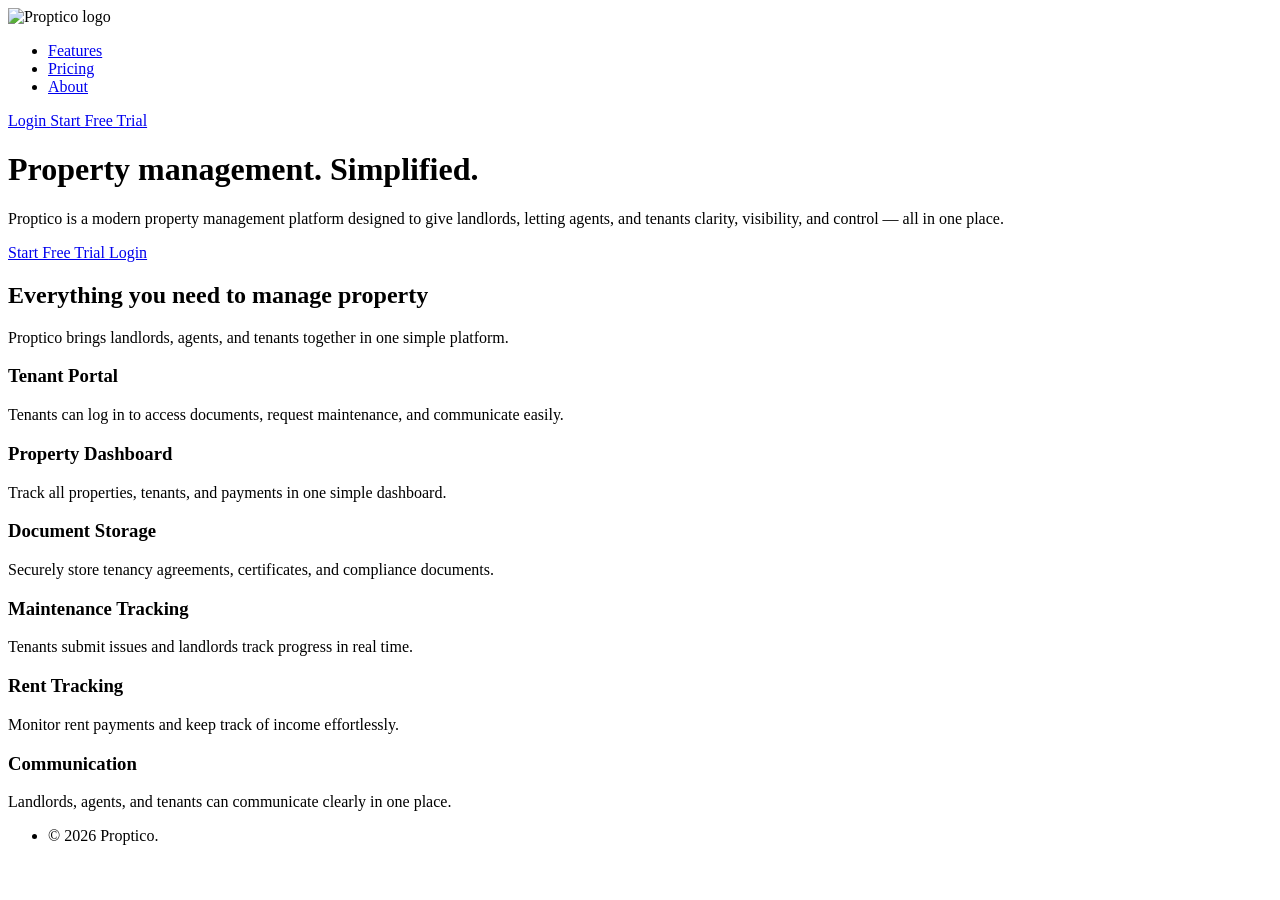
==== dev/index.html @ 281312d0 "Dev index.html" ====
<!DOCTYPE HTML>
<!--
    Proptico by HTML5 UP
-->
<html>

<head>
    <title>Proptico</title>
    <meta charset="utf-8" />
    <meta name="viewport" content="width=device-width, initial-scale=1, user-scalable=no" />
    <link rel="stylesheet" href="assets/css/main.css?v=FINAL2" />
</head>

<body class="is-preload">

<!-- NAVBAR -->

<nav class="navbar">
  <div class="nav-container">

    <div class="logo">
      <img src="images/proptico-logo.png" alt="Proptico logo">
    </div>

    <ul class="nav-links">
      <li><a href="#features">Features</a></li>
      <li><a href="#pricing">Pricing</a></li>
      <li><a href="#about">About</a></li>
    </ul>

    <div class="nav-buttons">
      <a href="https://najuchowdhury.bubbleapps.io/login" class="login-btn">
        Login
      </a>

      <a href="https://najuchowdhury.bubbleapps.io/signup" class="trial-btn">
        Start Free Trial
      </a>
    </div>

  </div>
</nav>


<!-- HERO SECTION -->

<header class="hero">

    <h1 class="tagline">
        Property management. Simplified.
    </h1>

    <p class="description">
        Proptico is a modern property management platform designed to give landlords,
        letting agents, and tenants clarity, visibility, and control — all in one place.
    </p>

    <div class="hero-buttons">

        <a href="https://najuchowdhury.bubbleapps.io/signup" class="button primary">
            Start Free Trial
        </a>

        <a href="https://najuchowdhury.bubbleapps.io/login" class="button">
            Login
        </a>

    </div>

</header>


<!-- FEATURES SECTION -->

<section id="features" class="features">

  <h2>Everything you need to manage property</h2>

  <p class="features-subtitle">
    Proptico brings landlords, agents, and tenants together in one simple platform.
  </p>

  <div class="features-grid">

    <div class="feature">
      <h3>Tenant Portal</h3>
      <p>Tenants can log in to access documents, request maintenance, and communicate easily.</p>
    </div>

    <div class="feature">
      <h3>Property Dashboard</h3>
      <p>Track all properties, tenants, and payments in one simple dashboard.</p>
    </div>

    <div class="feature">
      <h3>Document Storage</h3>
      <p>Securely store tenancy agreements, certificates, and compliance documents.</p>
    </div>

    <div class="feature">
      <h3>Maintenance Tracking</h3>
      <p>Tenants submit issues and landlords track progress in real time.</p>
    </div>

    <div class="feature">
      <h3>Rent Tracking</h3>
      <p>Monitor rent payments and keep track of income effortlessly.</p>
    </div>

    <div class="feature">
      <h3>Communication</h3>
      <p>Landlords, agents, and tenants can communicate clearly in one place.</p>
    </div>

  </div>

</section>


<!-- FOOTER -->

<footer id="footer">
  <ul class="copyright">
    <li>&copy; 2026 Proptico.</li>
  </ul>
</footer>


</body>
</html>
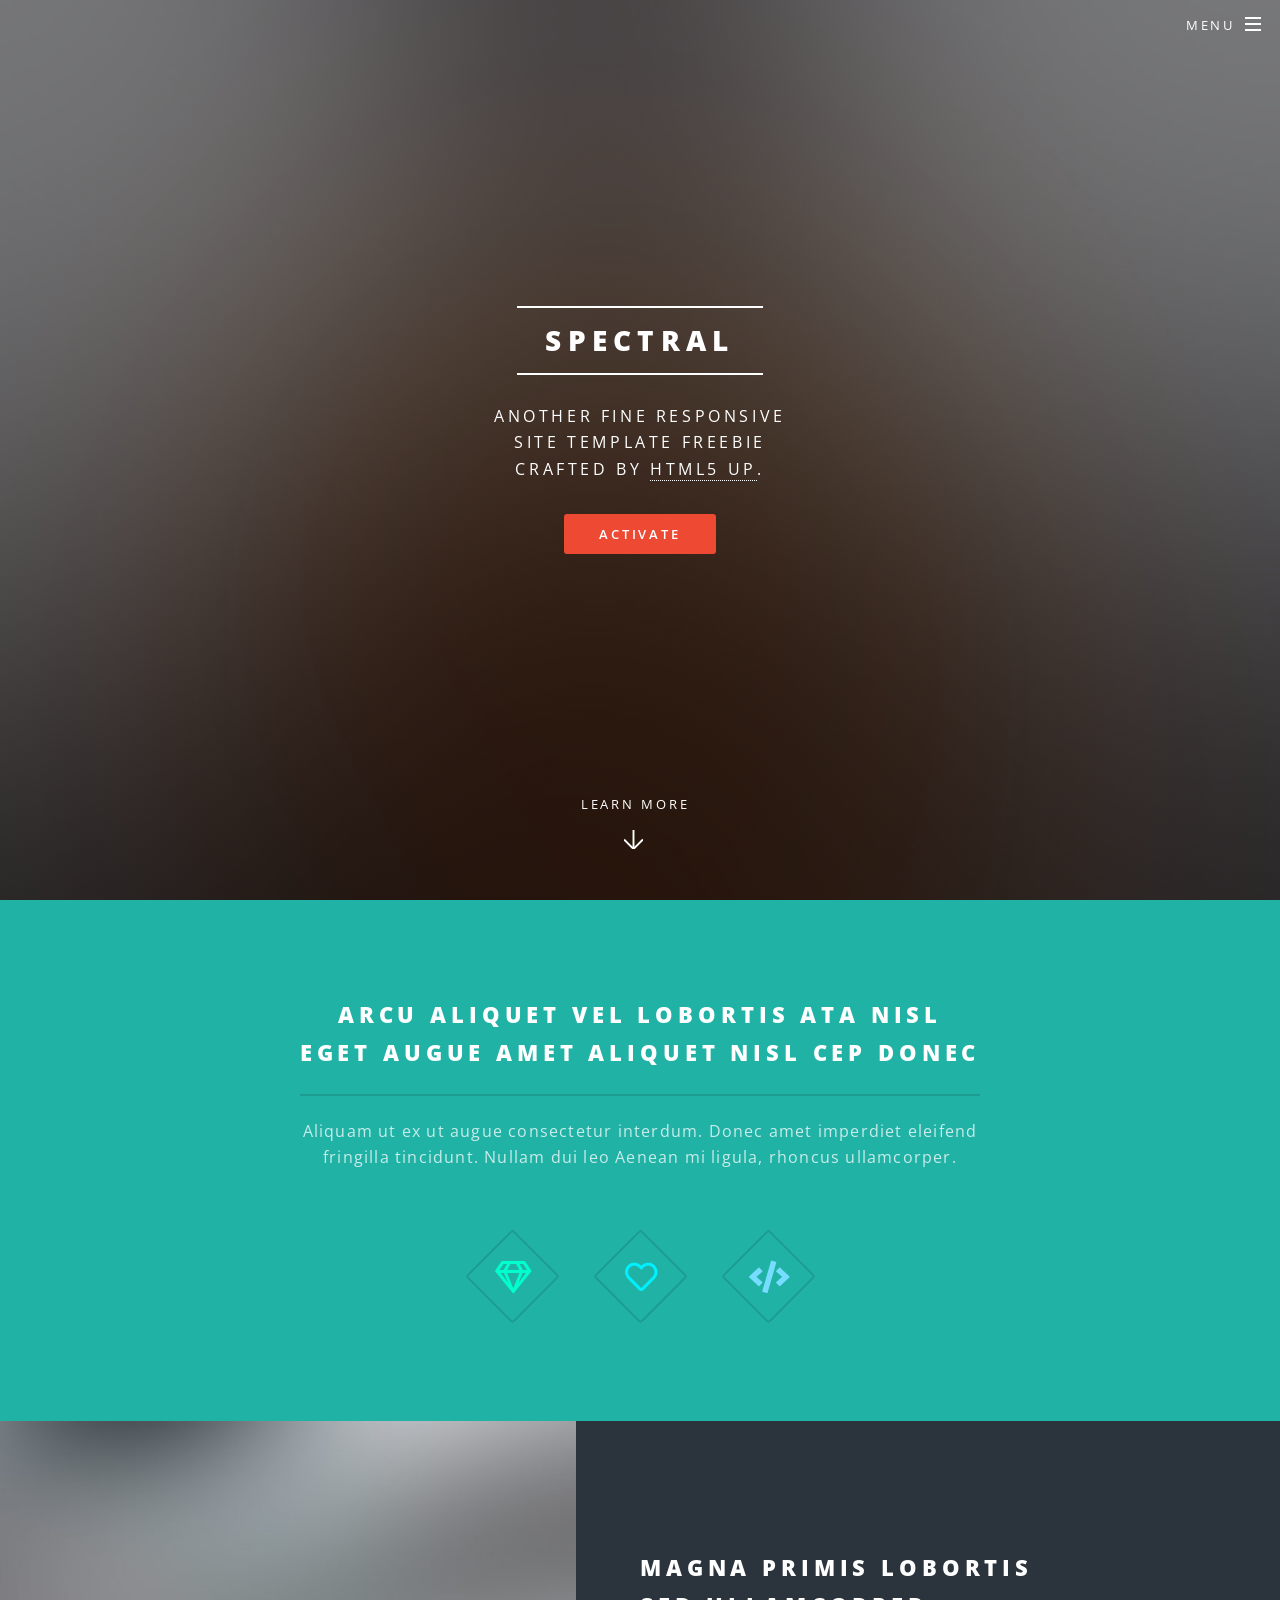
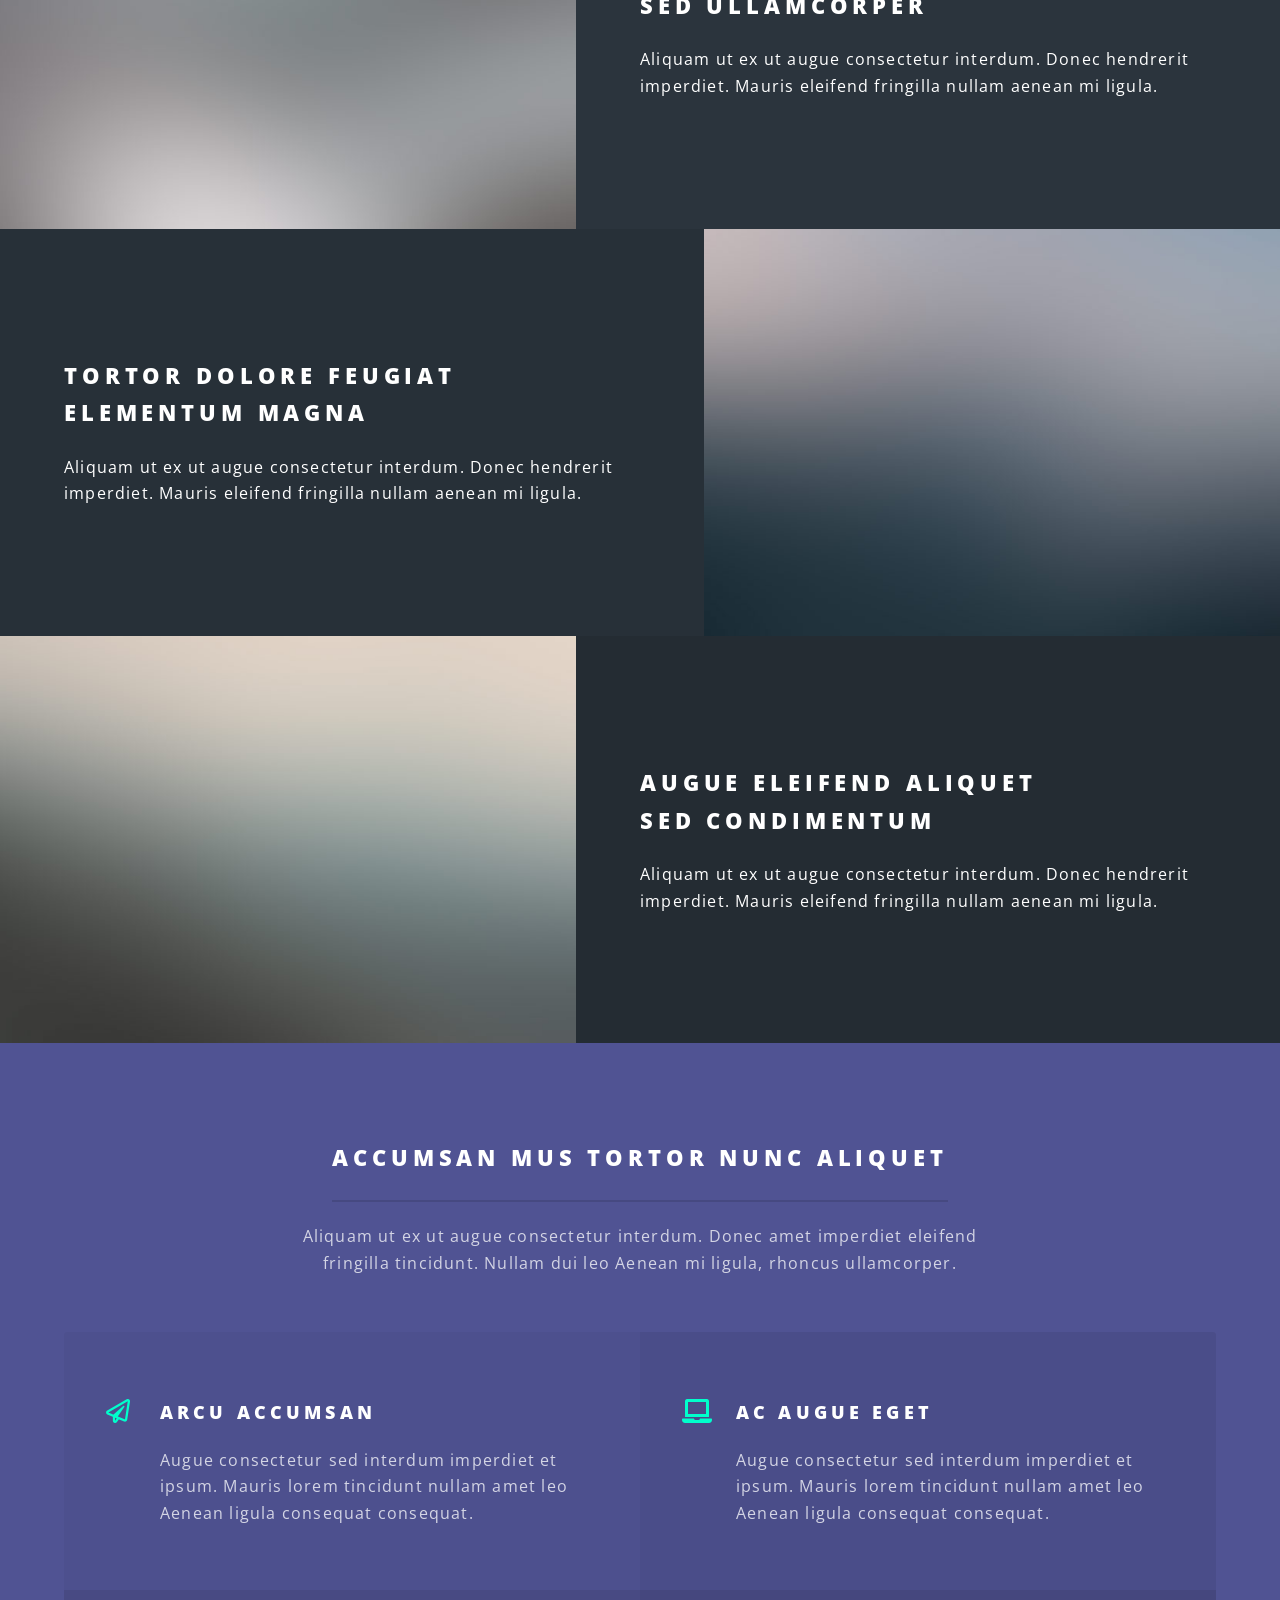
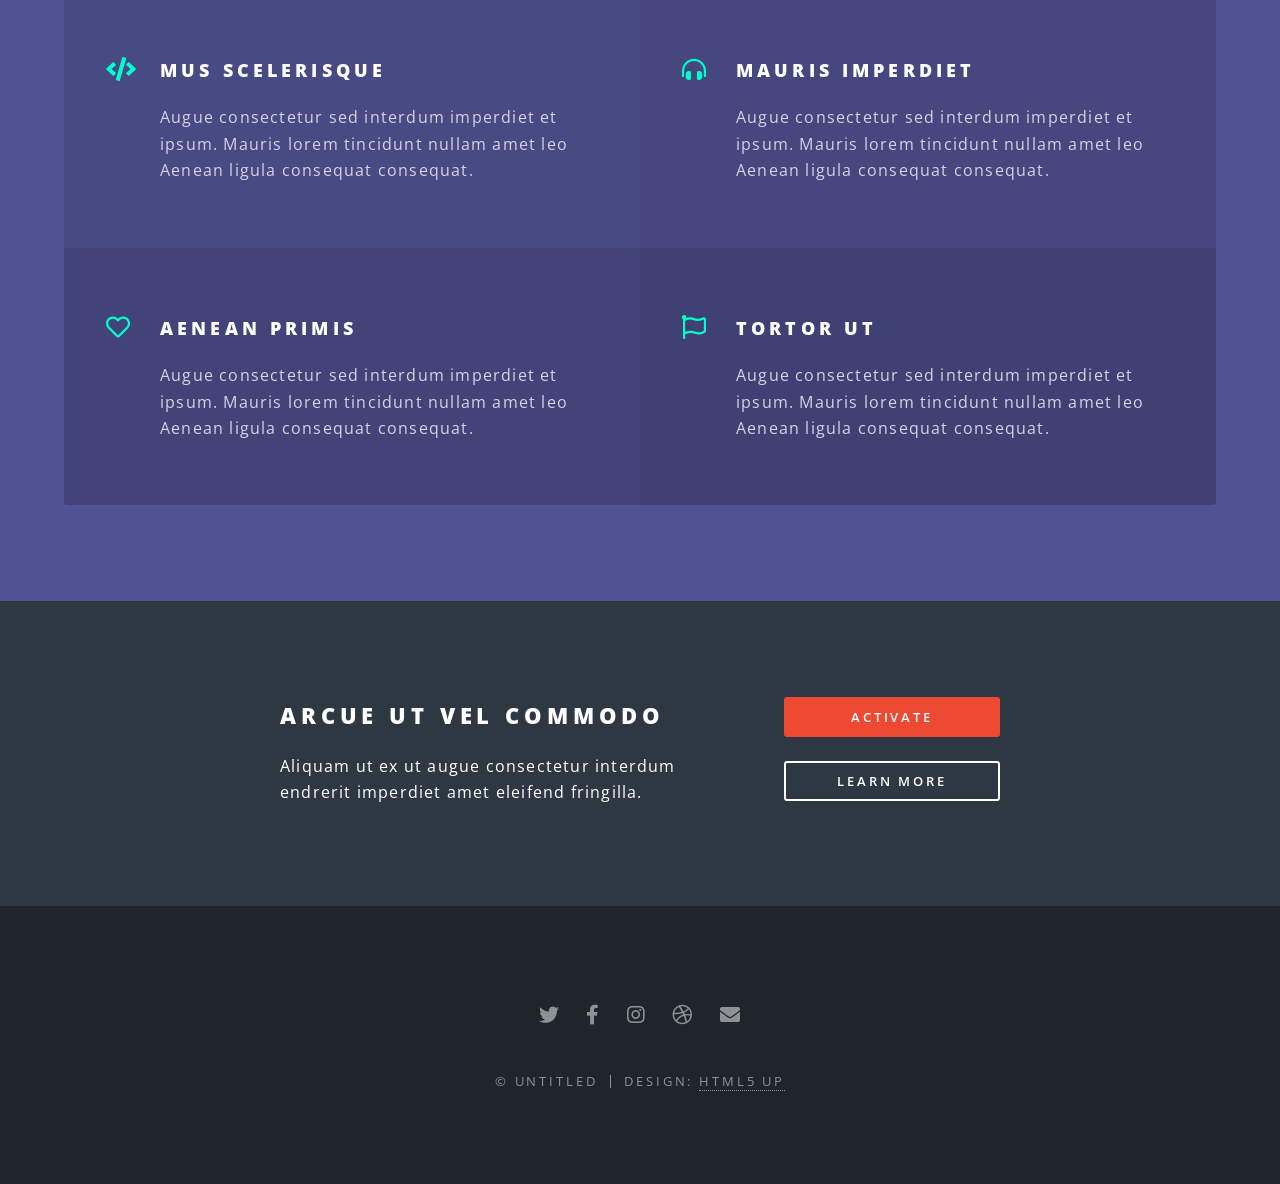
==== commit 814d6e0f: "Add files via upload" ====
--- a/dev/index.html
+++ b/dev/index.html
@@ -1,130 +1,174 @@
-<!DOCTYPE HTML>
-<!--
-    Proptico by HTML5 UP
--->
-<html>
-
-<head>
-    <title>Proptico</title>
-    <meta charset="utf-8" />
-    <meta name="viewport" content="width=device-width, initial-scale=1, user-scalable=no" />
-    <link rel="stylesheet" href="assets/css/main.css?v=FINAL2" />
-</head>
-
-<body class="is-preload">
-
-<!-- NAVBAR -->
-
-<nav class="navbar">
-  <div class="nav-container">
-
-    <div class="logo">
-      <img src="images/proptico-logo.png" alt="Proptico logo">
-    </div>
-
-    <ul class="nav-links">
-      <li><a href="#features">Features</a></li>
-      <li><a href="#pricing">Pricing</a></li>
-      <li><a href="#about">About</a></li>
-    </ul>
-
-    <div class="nav-buttons">
-      <a href="https://najuchowdhury.bubbleapps.io/login" class="login-btn">
-        Login
-      </a>
-
-      <a href="https://najuchowdhury.bubbleapps.io/signup" class="trial-btn">
-        Start Free Trial
-      </a>
-    </div>
-
-  </div>
-</nav>
-
-
-<!-- HERO SECTION -->
-
-<header class="hero">
-
-    <h1 class="tagline">
-        Property management. Simplified.
-    </h1>
-
-    <p class="description">
-        Proptico is a modern property management platform designed to give landlords,
-        letting agents, and tenants clarity, visibility, and control — all in one place.
-    </p>
-
-    <div class="hero-buttons">
-
-        <a href="https://najuchowdhury.bubbleapps.io/signup" class="button primary">
-            Start Free Trial
-        </a>
-
-        <a href="https://najuchowdhury.bubbleapps.io/login" class="button">
-            Login
-        </a>
-
-    </div>
-
-</header>
-
-
-<!-- FEATURES SECTION -->
-
-<section id="features" class="features">
-
-  <h2>Everything you need to manage property</h2>
-
-  <p class="features-subtitle">
-    Proptico brings landlords, agents, and tenants together in one simple platform.
-  </p>
-
-  <div class="features-grid">
-
-    <div class="feature">
-      <h3>Tenant Portal</h3>
-      <p>Tenants can log in to access documents, request maintenance, and communicate easily.</p>
-    </div>
-
-    <div class="feature">
-      <h3>Property Dashboard</h3>
-      <p>Track all properties, tenants, and payments in one simple dashboard.</p>
-    </div>
-
-    <div class="feature">
-      <h3>Document Storage</h3>
-      <p>Securely store tenancy agreements, certificates, and compliance documents.</p>
-    </div>
-
-    <div class="feature">
-      <h3>Maintenance Tracking</h3>
-      <p>Tenants submit issues and landlords track progress in real time.</p>
-    </div>
-
-    <div class="feature">
-      <h3>Rent Tracking</h3>
-      <p>Monitor rent payments and keep track of income effortlessly.</p>
-    </div>
-
-    <div class="feature">
-      <h3>Communication</h3>
-      <p>Landlords, agents, and tenants can communicate clearly in one place.</p>
-    </div>
-
-  </div>
-
-</section>
-
-
-<!-- FOOTER -->
-
-<footer id="footer">
-  <ul class="copyright">
-    <li>&copy; 2026 Proptico.</li>
-  </ul>
-</footer>
-
-
-</body>
-</html>
+<!DOCTYPE HTML>
+<!--
+	Spectral by HTML5 UP
+	html5up.net | @ajlkn
+	Free for personal and commercial use under the CCA 3.0 license (html5up.net/license)
+-->
+<html>
+	<head>
+		<title>Spectral by HTML5 UP</title>
+		<meta charset="utf-8" />
+		<meta name="viewport" content="width=device-width, initial-scale=1, user-scalable=no" />
+		<link rel="stylesheet" href="assets/css/main.css" />
+		<noscript><link rel="stylesheet" href="assets/css/noscript.css" /></noscript>
+	</head>
+	<body class="landing is-preload">
+
+		<!-- Page Wrapper -->
+			<div id="page-wrapper">
+
+				<!-- Header -->
+					<header id="header" class="alt">
+						<h1><a href="index.html">Spectral</a></h1>
+						<nav id="nav">
+							<ul>
+								<li class="special">
+									<a href="#menu" class="menuToggle"><span>Menu</span></a>
+									<div id="menu">
+										<ul>
+											<li><a href="index.html">Home</a></li>
+											<li><a href="generic.html">Generic</a></li>
+											<li><a href="elements.html">Elements</a></li>
+											<li><a href="#">Sign Up</a></li>
+											<li><a href="#">Log In</a></li>
+										</ul>
+									</div>
+								</li>
+							</ul>
+						</nav>
+					</header>
+
+				<!-- Banner -->
+					<section id="banner">
+						<div class="inner">
+							<h2>Spectral</h2>
+							<p>Another fine responsive<br />
+							site template freebie<br />
+							crafted by <a href="http://html5up.net">HTML5 UP</a>.</p>
+							<ul class="actions special">
+								<li><a href="#" class="button primary">Activate</a></li>
+							</ul>
+						</div>
+						<a href="#one" class="more scrolly">Learn More</a>
+					</section>
+
+				<!-- One -->
+					<section id="one" class="wrapper style1 special">
+						<div class="inner">
+							<header class="major">
+								<h2>Arcu aliquet vel lobortis ata nisl<br />
+								eget augue amet aliquet nisl cep donec</h2>
+								<p>Aliquam ut ex ut augue consectetur interdum. Donec amet imperdiet eleifend<br />
+								fringilla tincidunt. Nullam dui leo Aenean mi ligula, rhoncus ullamcorper.</p>
+							</header>
+							<ul class="icons major">
+								<li><span class="icon fa-gem major style1"><span class="label">Lorem</span></span></li>
+								<li><span class="icon fa-heart major style2"><span class="label">Ipsum</span></span></li>
+								<li><span class="icon solid fa-code major style3"><span class="label">Dolor</span></span></li>
+							</ul>
+						</div>
+					</section>
+
+				<!-- Two -->
+					<section id="two" class="wrapper alt style2">
+						<section class="spotlight">
+							<div class="image"><img src="images/pic01.jpg" alt="" /></div><div class="content">
+								<h2>Magna primis lobortis<br />
+								sed ullamcorper</h2>
+								<p>Aliquam ut ex ut augue consectetur interdum. Donec hendrerit imperdiet. Mauris eleifend fringilla nullam aenean mi ligula.</p>
+							</div>
+						</section>
+						<section class="spotlight">
+							<div class="image"><img src="images/pic02.jpg" alt="" /></div><div class="content">
+								<h2>Tortor dolore feugiat<br />
+								elementum magna</h2>
+								<p>Aliquam ut ex ut augue consectetur interdum. Donec hendrerit imperdiet. Mauris eleifend fringilla nullam aenean mi ligula.</p>
+							</div>
+						</section>
+						<section class="spotlight">
+							<div class="image"><img src="images/pic03.jpg" alt="" /></div><div class="content">
+								<h2>Augue eleifend aliquet<br />
+								sed condimentum</h2>
+								<p>Aliquam ut ex ut augue consectetur interdum. Donec hendrerit imperdiet. Mauris eleifend fringilla nullam aenean mi ligula.</p>
+							</div>
+						</section>
+					</section>
+
+				<!-- Three -->
+					<section id="three" class="wrapper style3 special">
+						<div class="inner">
+							<header class="major">
+								<h2>Accumsan mus tortor nunc aliquet</h2>
+								<p>Aliquam ut ex ut augue consectetur interdum. Donec amet imperdiet eleifend<br />
+								fringilla tincidunt. Nullam dui leo Aenean mi ligula, rhoncus ullamcorper.</p>
+							</header>
+							<ul class="features">
+								<li class="icon fa-paper-plane">
+									<h3>Arcu accumsan</h3>
+									<p>Augue consectetur sed interdum imperdiet et ipsum. Mauris lorem tincidunt nullam amet leo Aenean ligula consequat consequat.</p>
+								</li>
+								<li class="icon solid fa-laptop">
+									<h3>Ac Augue Eget</h3>
+									<p>Augue consectetur sed interdum imperdiet et ipsum. Mauris lorem tincidunt nullam amet leo Aenean ligula consequat consequat.</p>
+								</li>
+								<li class="icon solid fa-code">
+									<h3>Mus Scelerisque</h3>
+									<p>Augue consectetur sed interdum imperdiet et ipsum. Mauris lorem tincidunt nullam amet leo Aenean ligula consequat consequat.</p>
+								</li>
+								<li class="icon solid fa-headphones-alt">
+									<h3>Mauris Imperdiet</h3>
+									<p>Augue consectetur sed interdum imperdiet et ipsum. Mauris lorem tincidunt nullam amet leo Aenean ligula consequat consequat.</p>
+								</li>
+								<li class="icon fa-heart">
+									<h3>Aenean Primis</h3>
+									<p>Augue consectetur sed interdum imperdiet et ipsum. Mauris lorem tincidunt nullam amet leo Aenean ligula consequat consequat.</p>
+								</li>
+								<li class="icon fa-flag">
+									<h3>Tortor Ut</h3>
+									<p>Augue consectetur sed interdum imperdiet et ipsum. Mauris lorem tincidunt nullam amet leo Aenean ligula consequat consequat.</p>
+								</li>
+							</ul>
+						</div>
+					</section>
+
+				<!-- CTA -->
+					<section id="cta" class="wrapper style4">
+						<div class="inner">
+							<header>
+								<h2>Arcue ut vel commodo</h2>
+								<p>Aliquam ut ex ut augue consectetur interdum endrerit imperdiet amet eleifend fringilla.</p>
+							</header>
+							<ul class="actions stacked">
+								<li><a href="#" class="button fit primary">Activate</a></li>
+								<li><a href="#" class="button fit">Learn More</a></li>
+							</ul>
+						</div>
+					</section>
+
+				<!-- Footer -->
+					<footer id="footer">
+						<ul class="icons">
+							<li><a href="#" class="icon brands fa-twitter"><span class="label">Twitter</span></a></li>
+							<li><a href="#" class="icon brands fa-facebook-f"><span class="label">Facebook</span></a></li>
+							<li><a href="#" class="icon brands fa-instagram"><span class="label">Instagram</span></a></li>
+							<li><a href="#" class="icon brands fa-dribbble"><span class="label">Dribbble</span></a></li>
+							<li><a href="#" class="icon solid fa-envelope"><span class="label">Email</span></a></li>
+						</ul>
+						<ul class="copyright">
+							<li>&copy; Untitled</li><li>Design: <a href="http://html5up.net">HTML5 UP</a></li>
+						</ul>
+					</footer>
+
+			</div>
+
+		<!-- Scripts -->
+			<script src="assets/js/jquery.min.js"></script>
+			<script src="assets/js/jquery.scrollex.min.js"></script>
+			<script src="assets/js/jquery.scrolly.min.js"></script>
+			<script src="assets/js/browser.min.js"></script>
+			<script src="assets/js/breakpoints.min.js"></script>
+			<script src="assets/js/util.js"></script>
+			<script src="assets/js/main.js"></script>
+
+	</body>
+</html>
--- a/dev/assets/css/main.css
+++ b/dev/assets/css/main.css
@@ -0,0 +1,3999 @@
+@import url(fontawesome-all.min.css);
+@import url("https://fonts.googleapis.com/css?family=Open+Sans:400,400italic,600,600italic,800,800italic");
+
+/*
+	Spectral by HTML5 UP
+	html5up.net | @ajlkn
+	Free for personal and commercial use under the CCA 3.0 license (html5up.net/license)
+*/
+
+html, body, div, span, applet, object,
+iframe, h1, h2, h3, h4, h5, h6, p, blockquote,
+pre, a, abbr, acronym, address, big, cite,
+code, del, dfn, em, img, ins, kbd, q, s, samp,
+small, strike, strong, sub, sup, tt, var, b,
+u, i, center, dl, dt, dd, ol, ul, li, fieldset,
+form, label, legend, table, caption, tbody,
+tfoot, thead, tr, th, td, article, aside,
+canvas, details, embed, figure, figcaption,
+footer, header, hgroup, menu, nav, output, ruby,
+section, summary, time, mark, audio, video {
+	margin: 0;
+	padding: 0;
+	border: 0;
+	font-size: 100%;
+	font: inherit;
+	vertical-align: baseline;}
+
+article, aside, details, figcaption, figure,
+footer, header, hgroup, menu, nav, section {
+	display: block;}
+
+body {
+	line-height: 1;
+}
+
+ol, ul {
+	list-style: none;
+}
+
+blockquote, q {
+	quotes: none;
+}
+
+	blockquote:before, blockquote:after, q:before, q:after {
+		content: '';
+		content: none;
+	}
+
+table {
+	border-collapse: collapse;
+	border-spacing: 0;
+}
+
+body {
+	-webkit-text-size-adjust: none;
+}
+
+mark {
+	background-color: transparent;
+	color: inherit;
+}
+
+input::-moz-focus-inner {
+	border: 0;
+	padding: 0;
+}
+
+input, select, textarea {
+	-moz-appearance: none;
+	-webkit-appearance: none;
+	-ms-appearance: none;
+	appearance: none;
+}
+
+/* Basic */
+
+	@-ms-viewport {
+		width: device-width;
+	}
+
+	html {
+		box-sizing: border-box;
+	}
+
+	*, *:before, *:after {
+		box-sizing: inherit;
+	}
+
+	body {
+		background: #2e3842;
+	}
+
+		body.is-preload *, body.is-preload *:before, body.is-preload *:after {
+			-moz-animation: none !important;
+			-webkit-animation: none !important;
+			-ms-animation: none !important;
+			animation: none !important;
+			-moz-transition: none !important;
+			-webkit-transition: none !important;
+			-ms-transition: none !important;
+			transition: none !important;
+		}
+
+	body, input, select, textarea {
+		color: #fff;
+		font-family: "Open Sans", Helvetica, sans-serif;
+		font-size: 15pt;
+		font-weight: 400;
+		letter-spacing: 0.075em;
+		line-height: 1.65em;
+	}
+
+		@media screen and (max-width: 1680px) {
+
+			body, input, select, textarea {
+				font-size: 13pt;
+			}
+
+		}
+
+		@media screen and (max-width: 1280px) {
+
+			body, input, select, textarea {
+				font-size: 12pt;
+			}
+
+		}
+
+		@media screen and (max-width: 736px) {
+
+			body, input, select, textarea {
+				font-size: 11pt;
+				letter-spacing: 0.0375em;
+			}
+
+		}
+
+	a {
+		-moz-transition: color 0.2s ease, border-bottom-color 0.2s ease;
+		-webkit-transition: color 0.2s ease, border-bottom-color 0.2s ease;
+		-ms-transition: color 0.2s ease, border-bottom-color 0.2s ease;
+		transition: color 0.2s ease, border-bottom-color 0.2s ease;
+		border-bottom: dotted 1px;
+		color: inherit;
+		text-decoration: none;
+	}
+
+		a:hover {
+			border-bottom-color: transparent;
+		}
+
+	strong, b {
+		color: #fff;
+		font-weight: 600;
+	}
+
+	em, i {
+		font-style: italic;
+	}
+
+	p {
+		margin: 0 0 2em 0;
+	}
+
+	h1, h2, h3, h4, h5, h6 {
+		color: #fff;
+		font-weight: 800;
+		letter-spacing: 0.225em;
+		line-height: 1em;
+		margin: 0 0 1em 0;
+		text-transform: uppercase;
+	}
+
+		h1 a, h2 a, h3 a, h4 a, h5 a, h6 a {
+			color: inherit;
+			text-decoration: none;
+		}
+
+	h2 {
+		font-size: 1.35em;
+		line-height: 1.75em;
+	}
+
+		@media screen and (max-width: 736px) {
+
+			h2 {
+				font-size: 1.1em;
+				line-height: 1.65em;
+			}
+
+		}
+
+	h3 {
+		font-size: 1.15em;
+		line-height: 1.75em;
+	}
+
+		@media screen and (max-width: 736px) {
+
+			h3 {
+				font-size: 1em;
+				line-height: 1.65em;
+			}
+
+		}
+
+	h4 {
+		font-size: 1em;
+		line-height: 1.5em;
+	}
+
+	h5 {
+		font-size: 0.8em;
+		line-height: 1.5em;
+	}
+
+	h6 {
+		font-size: 0.7em;
+		line-height: 1.5em;
+	}
+
+	sub {
+		font-size: 0.8em;
+		position: relative;
+		top: 0.5em;
+	}
+
+	sup {
+		font-size: 0.8em;
+		position: relative;
+		top: -0.5em;
+	}
+
+	hr {
+		border: 0;
+		border-bottom: solid 2px #fff;
+		margin: 3em 0;
+	}
+
+		hr.major {
+			margin: 4.5em 0;
+		}
+
+	blockquote {
+		border-left: solid 4px #fff;
+		font-style: italic;
+		margin: 0 0 2em 0;
+		padding: 0.5em 0 0.5em 2em;
+	}
+
+	code {
+		background: rgba(144, 144, 144, 0.25);
+		border-radius: 3px;
+		font-family: "Courier New", monospace;
+		font-size: 0.9em;
+		letter-spacing: 0;
+		margin: 0 0.25em;
+		padding: 0.25em 0.65em;
+	}
+
+	pre {
+		-webkit-overflow-scrolling: touch;
+		font-family: "Courier New", monospace;
+		font-size: 0.9em;
+		margin: 0 0 2em 0;
+	}
+
+		pre code {
+			display: block;
+			line-height: 1.75em;
+			padding: 1em 1.5em;
+			overflow-x: auto;
+		}
+
+	.align-left {
+		text-align: left;
+	}
+
+	.align-center {
+		text-align: center;
+	}
+
+	.align-right {
+		text-align: right;
+	}
+
+/* Row */
+
+	.row {
+		display: flex;
+		flex-wrap: wrap;
+		box-sizing: border-box;
+		align-items: stretch;
+	}
+
+		.row > * {
+			box-sizing: border-box;
+		}
+
+		.row.gtr-uniform > * > :last-child {
+			margin-bottom: 0;
+		}
+
+		.row.aln-left {
+			justify-content: flex-start;
+		}
+
+		.row.aln-center {
+			justify-content: center;
+		}
+
+		.row.aln-right {
+			justify-content: flex-end;
+		}
+
+		.row.aln-top {
+			align-items: flex-start;
+		}
+
+		.row.aln-middle {
+			align-items: center;
+		}
+
+		.row.aln-bottom {
+			align-items: flex-end;
+		}
+
+		.row > .imp {
+			order: -1;
+		}
+
+		.row > .col-1 {
+			width: 8.33333%;
+		}
+
+		.row > .off-1 {
+			margin-left: 8.33333%;
+		}
+
+		.row > .col-2 {
+			width: 16.66667%;
+		}
+
+		.row > .off-2 {
+			margin-left: 16.66667%;
+		}
+
+		.row > .col-3 {
+			width: 25%;
+		}
+
+		.row > .off-3 {
+			margin-left: 25%;
+		}
+
+		.row > .col-4 {
+			width: 33.33333%;
+		}
+
+		.row > .off-4 {
+			margin-left: 33.33333%;
+		}
+
+		.row > .col-5 {
+			width: 41.66667%;
+		}
+
+		.row > .off-5 {
+			margin-left: 41.66667%;
+		}
+
+		.row > .col-6 {
+			width: 50%;
+		}
+
+		.row > .off-6 {
+			margin-left: 50%;
+		}
+
+		.row > .col-7 {
+			width: 58.33333%;
+		}
+
+		.row > .off-7 {
+			margin-left: 58.33333%;
+		}
+
+		.row > .col-8 {
+			width: 66.66667%;
+		}
+
+		.row > .off-8 {
+			margin-left: 66.66667%;
+		}
+
+		.row > .col-9 {
+			width: 75%;
+		}
+
+		.row > .off-9 {
+			margin-left: 75%;
+		}
+
+		.row > .col-10 {
+			width: 83.33333%;
+		}
+
+		.row > .off-10 {
+			margin-left: 83.33333%;
+		}
+
+		.row > .col-11 {
+			width: 91.66667%;
+		}
+
+		.row > .off-11 {
+			margin-left: 91.66667%;
+		}
+
+		.row > .col-12 {
+			width: 100%;
+		}
+
+		.row > .off-12 {
+			margin-left: 100%;
+		}
+
+		.row.gtr-0 {
+			margin-top: 0;
+			margin-left: 0em;
+		}
+
+			.row.gtr-0 > * {
+				padding: 0 0 0 0em;
+			}
+
+			.row.gtr-0.gtr-uniform {
+				margin-top: 0em;
+			}
+
+				.row.gtr-0.gtr-uniform > * {
+					padding-top: 0em;
+				}
+
+		.row.gtr-25 {
+			margin-top: 0;
+			margin-left: -0.375em;
+		}
+
+			.row.gtr-25 > * {
+				padding: 0 0 0 0.375em;
+			}
+
+			.row.gtr-25.gtr-uniform {
+				margin-top: -0.375em;
+			}
+
+				.row.gtr-25.gtr-uniform > * {
+					padding-top: 0.375em;
+				}
+
+		.row.gtr-50 {
+			margin-top: 0;
+			margin-left: -0.75em;
+		}
+
+			.row.gtr-50 > * {
+				padding: 0 0 0 0.75em;
+			}
+
+			.row.gtr-50.gtr-uniform {
+				margin-top: -0.75em;
+			}
+
+				.row.gtr-50.gtr-uniform > * {
+					padding-top: 0.75em;
+				}
+
+		.row {
+			margin-top: 0;
+			margin-left: -1.5em;
+		}
+
+			.row > * {
+				padding: 0 0 0 1.5em;
+			}
+
+			.row.gtr-uniform {
+				margin-top: -1.5em;
+			}
+
+				.row.gtr-uniform > * {
+					padding-top: 1.5em;
+				}
+
+		.row.gtr-150 {
+			margin-top: 0;
+			margin-left: -2.25em;
+		}
+
+			.row.gtr-150 > * {
+				padding: 0 0 0 2.25em;
+			}
+
+			.row.gtr-150.gtr-uniform {
+				margin-top: -2.25em;
+			}
+
+				.row.gtr-150.gtr-uniform > * {
+					padding-top: 2.25em;
+				}
+
+		.row.gtr-200 {
+			margin-top: 0;
+			margin-left: -3em;
+		}
+
+			.row.gtr-200 > * {
+				padding: 0 0 0 3em;
+			}
+
+			.row.gtr-200.gtr-uniform {
+				margin-top: -3em;
+			}
+
+				.row.gtr-200.gtr-uniform > * {
+					padding-top: 3em;
+				}
+
+		@media screen and (max-width: 1680px) {
+
+			.row {
+				display: flex;
+				flex-wrap: wrap;
+				box-sizing: border-box;
+				align-items: stretch;
+			}
+
+				.row > * {
+					box-sizing: border-box;
+				}
+
+				.row.gtr-uniform > * > :last-child {
+					margin-bottom: 0;
+				}
+
+				.row.aln-left {
+					justify-content: flex-start;
+				}
+
+				.row.aln-center {
+					justify-content: center;
+				}
+
+				.row.aln-right {
+					justify-content: flex-end;
+				}
+
+				.row.aln-top {
+					align-items: flex-start;
+				}
+
+				.row.aln-middle {
+					align-items: center;
+				}
+
+				.row.aln-bottom {
+					align-items: flex-end;
+				}
+
+				.row > .imp-xlarge {
+					order: -1;
+				}
+
+				.row > .col-1-xlarge {
+					width: 8.33333%;
+				}
+
+				.row > .off-1-xlarge {
+					margin-left: 8.33333%;
+				}
+
+				.row > .col-2-xlarge {
+					width: 16.66667%;
+				}
+
+				.row > .off-2-xlarge {
+					margin-left: 16.66667%;
+				}
+
+				.row > .col-3-xlarge {
+					width: 25%;
+				}
+
+				.row > .off-3-xlarge {
+					margin-left: 25%;
+				}
+
+				.row > .col-4-xlarge {
+					width: 33.33333%;
+				}
+
+				.row > .off-4-xlarge {
+					margin-left: 33.33333%;
+				}
+
+				.row > .col-5-xlarge {
+					width: 41.66667%;
+				}
+
+				.row > .off-5-xlarge {
+					margin-left: 41.66667%;
+				}
+
+				.row > .col-6-xlarge {
+					width: 50%;
+				}
+
+				.row > .off-6-xlarge {
+					margin-left: 50%;
+				}
+
+				.row > .col-7-xlarge {
+					width: 58.33333%;
+				}
+
+				.row > .off-7-xlarge {
+					margin-left: 58.33333%;
+				}
+
+				.row > .col-8-xlarge {
+					width: 66.66667%;
+				}
+
+				.row > .off-8-xlarge {
+					margin-left: 66.66667%;
+				}
+
+				.row > .col-9-xlarge {
+					width: 75%;
+				}
+
+				.row > .off-9-xlarge {
+					margin-left: 75%;
+				}
+
+				.row > .col-10-xlarge {
+					width: 83.33333%;
+				}
+
+				.row > .off-10-xlarge {
+					margin-left: 83.33333%;
+				}
+
+				.row > .col-11-xlarge {
+					width: 91.66667%;
+				}
+
+				.row > .off-11-xlarge {
+					margin-left: 91.66667%;
+				}
+
+				.row > .col-12-xlarge {
+					width: 100%;
+				}
+
+				.row > .off-12-xlarge {
+					margin-left: 100%;
+				}
+
+				.row.gtr-0 {
+					margin-top: 0;
+					margin-left: 0em;
+				}
+
+					.row.gtr-0 > * {
+						padding: 0 0 0 0em;
+					}
+
+					.row.gtr-0.gtr-uniform {
+						margin-top: 0em;
+					}
+
+						.row.gtr-0.gtr-uniform > * {
+							padding-top: 0em;
+						}
+
+				.row.gtr-25 {
+					margin-top: 0;
+					margin-left: -0.375em;
+				}
+
+					.row.gtr-25 > * {
+						padding: 0 0 0 0.375em;
+					}
+
+					.row.gtr-25.gtr-uniform {
+						margin-top: -0.375em;
+					}
+
+						.row.gtr-25.gtr-uniform > * {
+							padding-top: 0.375em;
+						}
+
+				.row.gtr-50 {
+					margin-top: 0;
+					margin-left: -0.75em;
+				}
+
+					.row.gtr-50 > * {
+						padding: 0 0 0 0.75em;
+					}
+
+					.row.gtr-50.gtr-uniform {
+						margin-top: -0.75em;
+					}
+
+						.row.gtr-50.gtr-uniform > * {
+							padding-top: 0.75em;
+						}
+
+				.row {
+					margin-top: 0;
+					margin-left: -1.5em;
+				}
+
+					.row > * {
+						padding: 0 0 0 1.5em;
+					}
+
+					.row.gtr-uniform {
+						margin-top: -1.5em;
+					}
+
+						.row.gtr-uniform > * {
+							padding-top: 1.5em;
+						}
+
+				.row.gtr-150 {
+					margin-top: 0;
+					margin-left: -2.25em;
+				}
+
+					.row.gtr-150 > * {
+						padding: 0 0 0 2.25em;
+					}
+
+					.row.gtr-150.gtr-uniform {
+						margin-top: -2.25em;
+					}
+
+						.row.gtr-150.gtr-uniform > * {
+							padding-top: 2.25em;
+						}
+
+				.row.gtr-200 {
+					margin-top: 0;
+					margin-left: -3em;
+				}
+
+					.row.gtr-200 > * {
+						padding: 0 0 0 3em;
+					}
+
+					.row.gtr-200.gtr-uniform {
+						margin-top: -3em;
+					}
+
+						.row.gtr-200.gtr-uniform > * {
+							padding-top: 3em;
+						}
+
+		}
+
+		@media screen and (max-width: 1280px) {
+
+			.row {
+				display: flex;
+				flex-wrap: wrap;
+				box-sizing: border-box;
+				align-items: stretch;
+			}
+
+				.row > * {
+					box-sizing: border-box;
+				}
+
+				.row.gtr-uniform > * > :last-child {
+					margin-bottom: 0;
+				}
+
+				.row.aln-left {
+					justify-content: flex-start;
+				}
+
+				.row.aln-center {
+					justify-content: center;
+				}
+
+				.row.aln-right {
+					justify-content: flex-end;
+				}
+
+				.row.aln-top {
+					align-items: flex-start;
+				}
+
+				.row.aln-middle {
+					align-items: center;
+				}
+
+				.row.aln-bottom {
+					align-items: flex-end;
+				}
+
+				.row > .imp-large {
+					order: -1;
+				}
+
+				.row > .col-1-large {
+					width: 8.33333%;
+				}
+
+				.row > .off-1-large {
+					margin-left: 8.33333%;
+				}
+
+				.row > .col-2-large {
+					width: 16.66667%;
+				}
+
+				.row > .off-2-large {
+					margin-left: 16.66667%;
+				}
+
+				.row > .col-3-large {
+					width: 25%;
+				}
+
+				.row > .off-3-large {
+					margin-left: 25%;
+				}
+
+				.row > .col-4-large {
+					width: 33.33333%;
+				}
+
+				.row > .off-4-large {
+					margin-left: 33.33333%;
+				}
+
+				.row > .col-5-large {
+					width: 41.66667%;
+				}
+
+				.row > .off-5-large {
+					margin-left: 41.66667%;
+				}
+
+				.row > .col-6-large {
+					width: 50%;
+				}
+
+				.row > .off-6-large {
+					margin-left: 50%;
+				}
+
+				.row > .col-7-large {
+					width: 58.33333%;
+				}
+
+				.row > .off-7-large {
+					margin-left: 58.33333%;
+				}
+
+				.row > .col-8-large {
+					width: 66.66667%;
+				}
+
+				.row > .off-8-large {
+					margin-left: 66.66667%;
+				}
+
+				.row > .col-9-large {
+					width: 75%;
+				}
+
+				.row > .off-9-large {
+					margin-left: 75%;
+				}
+
+				.row > .col-10-large {
+					width: 83.33333%;
+				}
+
+				.row > .off-10-large {
+					margin-left: 83.33333%;
+				}
+
+				.row > .col-11-large {
+					width: 91.66667%;
+				}
+
+				.row > .off-11-large {
+					margin-left: 91.66667%;
+				}
+
+				.row > .col-12-large {
+					width: 100%;
+				}
+
+				.row > .off-12-large {
+					margin-left: 100%;
+				}
+
+				.row.gtr-0 {
+					margin-top: 0;
+					margin-left: 0em;
+				}
+
+					.row.gtr-0 > * {
+						padding: 0 0 0 0em;
+					}
+
+					.row.gtr-0.gtr-uniform {
+						margin-top: 0em;
+					}
+
+						.row.gtr-0.gtr-uniform > * {
+							padding-top: 0em;
+						}
+
+				.row.gtr-25 {
+					margin-top: 0;
+					margin-left: -0.375em;
+				}
+
+					.row.gtr-25 > * {
+						padding: 0 0 0 0.375em;
+					}
+
+					.row.gtr-25.gtr-uniform {
+						margin-top: -0.375em;
+					}
+
+						.row.gtr-25.gtr-uniform > * {
+							padding-top: 0.375em;
+						}
+
+				.row.gtr-50 {
+					margin-top: 0;
+					margin-left: -0.75em;
+				}
+
+					.row.gtr-50 > * {
+						padding: 0 0 0 0.75em;
+					}
+
+					.row.gtr-50.gtr-uniform {
+						margin-top: -0.75em;
+					}
+
+						.row.gtr-50.gtr-uniform > * {
+							padding-top: 0.75em;
+						}
+
+				.row {
+					margin-top: 0;
+					margin-left: -1.5em;
+				}
+
+					.row > * {
+						padding: 0 0 0 1.5em;
+					}
+
+					.row.gtr-uniform {
+						margin-top: -1.5em;
+					}
+
+						.row.gtr-uniform > * {
+							padding-top: 1.5em;
+						}
+
+				.row.gtr-150 {
+					margin-top: 0;
+					margin-left: -2.25em;
+				}
+
+					.row.gtr-150 > * {
+						padding: 0 0 0 2.25em;
+					}
+
+					.row.gtr-150.gtr-uniform {
+						margin-top: -2.25em;
+					}
+
+						.row.gtr-150.gtr-uniform > * {
+							padding-top: 2.25em;
+						}
+
+				.row.gtr-200 {
+					margin-top: 0;
+					margin-left: -3em;
+				}
+
+					.row.gtr-200 > * {
+						padding: 0 0 0 3em;
+					}
+
+					.row.gtr-200.gtr-uniform {
+						margin-top: -3em;
+					}
+
+						.row.gtr-200.gtr-uniform > * {
+							padding-top: 3em;
+						}
+
+		}
+
+		@media screen and (max-width: 980px) {
+
+			.row {
+				display: flex;
+				flex-wrap: wrap;
+				box-sizing: border-box;
+				align-items: stretch;
+			}
+
+				.row > * {
+					box-sizing: border-box;
+				}
+
+				.row.gtr-uniform > * > :last-child {
+					margin-bottom: 0;
+				}
+
+				.row.aln-left {
+					justify-content: flex-start;
+				}
+
+				.row.aln-center {
+					justify-content: center;
+				}
+
+				.row.aln-right {
+					justify-content: flex-end;
+				}
+
+				.row.aln-top {
+					align-items: flex-start;
+				}
+
+				.row.aln-middle {
+					align-items: center;
+				}
+
+				.row.aln-bottom {
+					align-items: flex-end;
+				}
+
+				.row > .imp-medium {
+					order: -1;
+				}
+
+				.row > .col-1-medium {
+					width: 8.33333%;
+				}
+
+				.row > .off-1-medium {
+					margin-left: 8.33333%;
+				}
+
+				.row > .col-2-medium {
+					width: 16.66667%;
+				}
+
+				.row > .off-2-medium {
+					margin-left: 16.66667%;
+				}
+
+				.row > .col-3-medium {
+					width: 25%;
+				}
+
+				.row > .off-3-medium {
+					margin-left: 25%;
+				}
+
+				.row > .col-4-medium {
+					width: 33.33333%;
+				}
+
+				.row > .off-4-medium {
+					margin-left: 33.33333%;
+				}
+
+				.row > .col-5-medium {
+					width: 41.66667%;
+				}
+
+				.row > .off-5-medium {
+					margin-left: 41.66667%;
+				}
+
+				.row > .col-6-medium {
+					width: 50%;
+				}
+
+				.row > .off-6-medium {
+					margin-left: 50%;
+				}
+
+				.row > .col-7-medium {
+					width: 58.33333%;
+				}
+
+				.row > .off-7-medium {
+					margin-left: 58.33333%;
+				}
+
+				.row > .col-8-medium {
+					width: 66.66667%;
+				}
+
+				.row > .off-8-medium {
+					margin-left: 66.66667%;
+				}
+
+				.row > .col-9-medium {
+					width: 75%;
+				}
+
+				.row > .off-9-medium {
+					margin-left: 75%;
+				}
+
+				.row > .col-10-medium {
+					width: 83.33333%;
+				}
+
+				.row > .off-10-medium {
+					margin-left: 83.33333%;
+				}
+
+				.row > .col-11-medium {
+					width: 91.66667%;
+				}
+
+				.row > .off-11-medium {
+					margin-left: 91.66667%;
+				}
+
+				.row > .col-12-medium {
+					width: 100%;
+				}
+
+				.row > .off-12-medium {
+					margin-left: 100%;
+				}
+
+				.row.gtr-0 {
+					margin-top: 0;
+					margin-left: 0em;
+				}
+
+					.row.gtr-0 > * {
+						padding: 0 0 0 0em;
+					}
+
+					.row.gtr-0.gtr-uniform {
+						margin-top: 0em;
+					}
+
+						.row.gtr-0.gtr-uniform > * {
+							padding-top: 0em;
+						}
+
+				.row.gtr-25 {
+					margin-top: 0;
+					margin-left: -0.375em;
+				}
+
+					.row.gtr-25 > * {
+						padding: 0 0 0 0.375em;
+					}
+
+					.row.gtr-25.gtr-uniform {
+						margin-top: -0.375em;
+					}
+
+						.row.gtr-25.gtr-uniform > * {
+							padding-top: 0.375em;
+						}
+
+				.row.gtr-50 {
+					margin-top: 0;
+					margin-left: -0.75em;
+				}
+
+					.row.gtr-50 > * {
+						padding: 0 0 0 0.75em;
+					}
+
+					.row.gtr-50.gtr-uniform {
+						margin-top: -0.75em;
+					}
+
+						.row.gtr-50.gtr-uniform > * {
+							padding-top: 0.75em;
+						}
+
+				.row {
+					margin-top: 0;
+					margin-left: -1.5em;
+				}
+
+					.row > * {
+						padding: 0 0 0 1.5em;
+					}
+
+					.row.gtr-uniform {
+						margin-top: -1.5em;
+					}
+
+						.row.gtr-uniform > * {
+							padding-top: 1.5em;
+						}
+
+				.row.gtr-150 {
+					margin-top: 0;
+					margin-left: -2.25em;
+				}
+
+					.row.gtr-150 > * {
+						padding: 0 0 0 2.25em;
+					}
+
+					.row.gtr-150.gtr-uniform {
+						margin-top: -2.25em;
+					}
+
+						.row.gtr-150.gtr-uniform > * {
+							padding-top: 2.25em;
+						}
+
+				.row.gtr-200 {
+					margin-top: 0;
+					margin-left: -3em;
+				}
+
+					.row.gtr-200 > * {
+						padding: 0 0 0 3em;
+					}
+
+					.row.gtr-200.gtr-uniform {
+						margin-top: -3em;
+					}
+
+						.row.gtr-200.gtr-uniform > * {
+							padding-top: 3em;
+						}
+
+		}
+
+		@media screen and (max-width: 736px) {
+
+			.row {
+				display: flex;
+				flex-wrap: wrap;
+				box-sizing: border-box;
+				align-items: stretch;
+			}
+
+				.row > * {
+					box-sizing: border-box;
+				}
+
+				.row.gtr-uniform > * > :last-child {
+					margin-bottom: 0;
+				}
+
+				.row.aln-left {
+					justify-content: flex-start;
+				}
+
+				.row.aln-center {
+					justify-content: center;
+				}
+
+				.row.aln-right {
+					justify-content: flex-end;
+				}
+
+				.row.aln-top {
+					align-items: flex-start;
+				}
+
+				.row.aln-middle {
+					align-items: center;
+				}
+
+				.row.aln-bottom {
+					align-items: flex-end;
+				}
+
+				.row > .imp-small {
+					order: -1;
+				}
+
+				.row > .col-1-small {
+					width: 8.33333%;
+				}
+
+				.row > .off-1-small {
+					margin-left: 8.33333%;
+				}
+
+				.row > .col-2-small {
+					width: 16.66667%;
+				}
+
+				.row > .off-2-small {
+					margin-left: 16.66667%;
+				}
+
+				.row > .col-3-small {
+					width: 25%;
+				}
+
+				.row > .off-3-small {
+					margin-left: 25%;
+				}
+
+				.row > .col-4-small {
+					width: 33.33333%;
+				}
+
+				.row > .off-4-small {
+					margin-left: 33.33333%;
+				}
+
+				.row > .col-5-small {
+					width: 41.66667%;
+				}
+
+				.row > .off-5-small {
+					margin-left: 41.66667%;
+				}
+
+				.row > .col-6-small {
+					width: 50%;
+				}
+
+				.row > .off-6-small {
+					margin-left: 50%;
+				}
+
+				.row > .col-7-small {
+					width: 58.33333%;
+				}
+
+				.row > .off-7-small {
+					margin-left: 58.33333%;
+				}
+
+				.row > .col-8-small {
+					width: 66.66667%;
+				}
+
+				.row > .off-8-small {
+					margin-left: 66.66667%;
+				}
+
+				.row > .col-9-small {
+					width: 75%;
+				}
+
+				.row > .off-9-small {
+					margin-left: 75%;
+				}
+
+				.row > .col-10-small {
+					width: 83.33333%;
+				}
+
+				.row > .off-10-small {
+					margin-left: 83.33333%;
+				}
+
+				.row > .col-11-small {
+					width: 91.66667%;
+				}
+
+				.row > .off-11-small {
+					margin-left: 91.66667%;
+				}
+
+				.row > .col-12-small {
+					width: 100%;
+				}
+
+				.row > .off-12-small {
+					margin-left: 100%;
+				}
+
+				.row.gtr-0 {
+					margin-top: 0;
+					margin-left: 0em;
+				}
+
+					.row.gtr-0 > * {
+						padding: 0 0 0 0em;
+					}
+
+					.row.gtr-0.gtr-uniform {
+						margin-top: 0em;
+					}
+
+						.row.gtr-0.gtr-uniform > * {
+							padding-top: 0em;
+						}
+
+				.row.gtr-25 {
+					margin-top: 0;
+					margin-left: -0.375em;
+				}
+
+					.row.gtr-25 > * {
+						padding: 0 0 0 0.375em;
+					}
+
+					.row.gtr-25.gtr-uniform {
+						margin-top: -0.375em;
+					}
+
+						.row.gtr-25.gtr-uniform > * {
+							padding-top: 0.375em;
+						}
+
+				.row.gtr-50 {
+					margin-top: 0;
+					margin-left: -0.75em;
+				}
+
+					.row.gtr-50 > * {
+						padding: 0 0 0 0.75em;
+					}
+
+					.row.gtr-50.gtr-uniform {
+						margin-top: -0.75em;
+					}
+
+						.row.gtr-50.gtr-uniform > * {
+							padding-top: 0.75em;
+						}
+
+				.row {
+					margin-top: 0;
+					margin-left: -1.5em;
+				}
+
+					.row > * {
+						padding: 0 0 0 1.5em;
+					}
+
+					.row.gtr-uniform {
+						margin-top: -1.5em;
+					}
+
+						.row.gtr-uniform > * {
+							padding-top: 1.5em;
+						}
+
+				.row.gtr-150 {
+					margin-top: 0;
+					margin-left: -2.25em;
+				}
+
+					.row.gtr-150 > * {
+						padding: 0 0 0 2.25em;
+					}
+
+					.row.gtr-150.gtr-uniform {
+						margin-top: -2.25em;
+					}
+
+						.row.gtr-150.gtr-uniform > * {
+							padding-top: 2.25em;
+						}
+
+				.row.gtr-200 {
+					margin-top: 0;
+					margin-left: -3em;
+				}
+
+					.row.gtr-200 > * {
+						padding: 0 0 0 3em;
+					}
+
+					.row.gtr-200.gtr-uniform {
+						margin-top: -3em;
+					}
+
+						.row.gtr-200.gtr-uniform > * {
+							padding-top: 3em;
+						}
+
+		}
+
+		@media screen and (max-width: 480px) {
+
+			.row {
+				display: flex;
+				flex-wrap: wrap;
+				box-sizing: border-box;
+				align-items: stretch;
+			}
+
+				.row > * {
+					box-sizing: border-box;
+				}
+
+				.row.gtr-uniform > * > :last-child {
+					margin-bottom: 0;
+				}
+
+				.row.aln-left {
+					justify-content: flex-start;
+				}
+
+				.row.aln-center {
+					justify-content: center;
+				}
+
+				.row.aln-right {
+					justify-content: flex-end;
+				}
+
+				.row.aln-top {
+					align-items: flex-start;
+				}
+
+				.row.aln-middle {
+					align-items: center;
+				}
+
+				.row.aln-bottom {
+					align-items: flex-end;
+				}
+
+				.row > .imp-xsmall {
+					order: -1;
+				}
+
+				.row > .col-1-xsmall {
+					width: 8.33333%;
+				}
+
+				.row > .off-1-xsmall {
+					margin-left: 8.33333%;
+				}
+
+				.row > .col-2-xsmall {
+					width: 16.66667%;
+				}
+
+				.row > .off-2-xsmall {
+					margin-left: 16.66667%;
+				}
+
+				.row > .col-3-xsmall {
+					width: 25%;
+				}
+
+				.row > .off-3-xsmall {
+					margin-left: 25%;
+				}
+
+				.row > .col-4-xsmall {
+					width: 33.33333%;
+				}
+
+				.row > .off-4-xsmall {
+					margin-left: 33.33333%;
+				}
+
+				.row > .col-5-xsmall {
+					width: 41.66667%;
+				}
+
+				.row > .off-5-xsmall {
+					margin-left: 41.66667%;
+				}
+
+				.row > .col-6-xsmall {
+					width: 50%;
+				}
+
+				.row > .off-6-xsmall {
+					margin-left: 50%;
+				}
+
+				.row > .col-7-xsmall {
+					width: 58.33333%;
+				}
+
+				.row > .off-7-xsmall {
+					margin-left: 58.33333%;
+				}
+
+				.row > .col-8-xsmall {
+					width: 66.66667%;
+				}
+
+				.row > .off-8-xsmall {
+					margin-left: 66.66667%;
+				}
+
+				.row > .col-9-xsmall {
+					width: 75%;
+				}
+
+				.row > .off-9-xsmall {
+					margin-left: 75%;
+				}
+
+				.row > .col-10-xsmall {
+					width: 83.33333%;
+				}
+
+				.row > .off-10-xsmall {
+					margin-left: 83.33333%;
+				}
+
+				.row > .col-11-xsmall {
+					width: 91.66667%;
+				}
+
+				.row > .off-11-xsmall {
+					margin-left: 91.66667%;
+				}
+
+				.row > .col-12-xsmall {
+					width: 100%;
+				}
+
+				.row > .off-12-xsmall {
+					margin-left: 100%;
+				}
+
+				.row.gtr-0 {
+					margin-top: 0;
+					margin-left: 0em;
+				}
+
+					.row.gtr-0 > * {
+						padding: 0 0 0 0em;
+					}
+
+					.row.gtr-0.gtr-uniform {
+						margin-top: 0em;
+					}
+
+						.row.gtr-0.gtr-uniform > * {
+							padding-top: 0em;
+						}
+
+				.row.gtr-25 {
+					margin-top: 0;
+					margin-left: -0.375em;
+				}
+
+					.row.gtr-25 > * {
+						padding: 0 0 0 0.375em;
+					}
+
+					.row.gtr-25.gtr-uniform {
+						margin-top: -0.375em;
+					}
+
+						.row.gtr-25.gtr-uniform > * {
+							padding-top: 0.375em;
+						}
+
+				.row.gtr-50 {
+					margin-top: 0;
+					margin-left: -0.75em;
+				}
+
+					.row.gtr-50 > * {
+						padding: 0 0 0 0.75em;
+					}
+
+					.row.gtr-50.gtr-uniform {
+						margin-top: -0.75em;
+					}
+
+						.row.gtr-50.gtr-uniform > * {
+							padding-top: 0.75em;
+						}
+
+				.row {
+					margin-top: 0;
+					margin-left: -1.5em;
+				}
+
+					.row > * {
+						padding: 0 0 0 1.5em;
+					}
+
+					.row.gtr-uniform {
+						margin-top: -1.5em;
+					}
+
+						.row.gtr-uniform > * {
+							padding-top: 1.5em;
+						}
+
+				.row.gtr-150 {
+					margin-top: 0;
+					margin-left: -2.25em;
+				}
+
+					.row.gtr-150 > * {
+						padding: 0 0 0 2.25em;
+					}
+
+					.row.gtr-150.gtr-uniform {
+						margin-top: -2.25em;
+					}
+
+						.row.gtr-150.gtr-uniform > * {
+							padding-top: 2.25em;
+						}
+
+				.row.gtr-200 {
+					margin-top: 0;
+					margin-left: -3em;
+				}
+
+					.row.gtr-200 > * {
+						padding: 0 0 0 3em;
+					}
+
+					.row.gtr-200.gtr-uniform {
+						margin-top: -3em;
+					}
+
+						.row.gtr-200.gtr-uniform > * {
+							padding-top: 3em;
+						}
+
+		}
+
+/* Section/Article */
+
+	section.special, article.special {
+		text-align: center;
+	}
+
+	header p {
+		color: rgba(255, 255, 255, 0.5);
+		position: relative;
+		top: -0.25em;
+	}
+
+	header h3 + p {
+		font-size: 1.1em;
+	}
+
+	header h4 + p,
+	header h5 + p,
+	header h6 + p {
+		font-size: 0.9em;
+	}
+
+	header.major {
+		margin: 0 0 3.5em 0;
+	}
+
+		header.major h2, header.major h3, header.major h4, header.major h5, header.major h6 {
+			border-bottom: solid 2px #fff;
+			display: inline-block;
+			padding-bottom: 1em;
+			position: relative;
+		}
+
+			header.major h2:after, header.major h3:after, header.major h4:after, header.major h5:after, header.major h6:after {
+				content: '';
+				display: block;
+				height: 1px;
+			}
+
+		header.major p {
+			color: #fff;
+			top: 0;
+		}
+
+		@media screen and (max-width: 736px) {
+
+			header.major {
+				margin: 0 0 2em 0;
+			}
+
+		}
+
+	@media screen and (max-width: 980px) {
+
+		header br {
+			display: none;
+		}
+
+	}
+
+/* Form */
+
+	form {
+		margin: 0 0 2em 0;
+	}
+
+	label {
+		color: #fff;
+		display: block;
+		font-size: 0.9em;
+		font-weight: 600;
+		margin: 0 0 1em 0;
+	}
+
+	input[type="text"],
+	input[type="password"],
+	input[type="email"],
+	select,
+	textarea {
+		-moz-appearance: none;
+		-webkit-appearance: none;
+		-ms-appearance: none;
+		appearance: none;
+		background-color: rgba(144, 144, 144, 0.25);
+		border-radius: 3px;
+		border: none;
+		color: inherit;
+		display: block;
+		outline: 0;
+		padding: 0 1em;
+		text-decoration: none;
+		width: 100%;
+	}
+
+		input[type="text"]:invalid,
+		input[type="password"]:invalid,
+		input[type="email"]:invalid,
+		select:invalid,
+		textarea:invalid {
+			box-shadow: none;
+		}
+
+		input[type="text"]:focus,
+		input[type="password"]:focus,
+		input[type="email"]:focus,
+		select:focus,
+		textarea:focus {
+			box-shadow: 0 0 0 2px #21b2a6;
+		}
+
+	select {
+		background-size: 1.25em;
+		background-repeat: no-repeat;
+		background-position: calc(100% - 1em) center;
+		height: 2.75em;
+		padding-right: 2.75em;
+		text-overflow: ellipsis;
+	}
+
+		select:focus::-ms-value {
+			background-color: transparent;
+		}
+
+		select::-ms-expand {
+			display: none;
+		}
+
+	input[type="text"],
+	input[type="password"],
+	input[type="email"],
+	select {
+		height: 2.75em;
+	}
+
+	textarea {
+		padding: 0.75em 1em;
+	}
+
+	input[type="checkbox"],
+	input[type="radio"] {
+		-moz-appearance: none;
+		-webkit-appearance: none;
+		-ms-appearance: none;
+		appearance: none;
+		display: block;
+		float: left;
+		margin-right: -2em;
+		opacity: 0;
+		width: 1em;
+		z-index: -1;
+	}
+
+		input[type="checkbox"] + label,
+		input[type="radio"] + label {
+			text-decoration: none;
+			color: #fff;
+			cursor: pointer;
+			display: inline-block;
+			font-size: 1em;
+			font-weight: 400;
+			padding-left: 2.4em;
+			padding-right: 0.75em;
+			position: relative;
+		}
+
+			input[type="checkbox"] + label:before,
+			input[type="radio"] + label:before {
+				-moz-osx-font-smoothing: grayscale;
+				-webkit-font-smoothing: antialiased;
+				display: inline-block;
+				font-style: normal;
+				font-variant: normal;
+				text-rendering: auto;
+				line-height: 1;
+				text-transform: none !important;
+				font-family: 'Font Awesome 5 Free';
+				font-weight: 900;
+			}
+
+			input[type="checkbox"] + label:before,
+			input[type="radio"] + label:before {
+				background: rgba(144, 144, 144, 0.25);
+				border-radius: 3px;
+				content: '';
+				display: inline-block;
+				font-size: 0.8em;
+				height: 2.0625em;
+				left: 0;
+				line-height: 2.0625em;
+				position: absolute;
+				text-align: center;
+				top: 0;
+				width: 2.0625em;
+			}
+
+		input[type="checkbox"]:checked + label:before,
+		input[type="radio"]:checked + label:before {
+			background: #2e3842;
+			color: #fff;
+			content: '\f00c';
+		}
+
+		input[type="checkbox"]:focus + label:before,
+		input[type="radio"]:focus + label:before {
+			box-shadow: 0 0 0 2px #21b2a6;
+		}
+
+	input[type="checkbox"] + label:before {
+		border-radius: 3px;
+	}
+
+	input[type="radio"] + label:before {
+		border-radius: 100%;
+	}
+
+	::-webkit-input-placeholder {
+		color: rgba(255, 255, 255, 0.5) !important;
+		opacity: 1.0;
+	}
+
+	:-moz-placeholder {
+		color: rgba(255, 255, 255, 0.5) !important;
+		opacity: 1.0;
+	}
+
+	::-moz-placeholder {
+		color: rgba(255, 255, 255, 0.5) !important;
+		opacity: 1.0;
+	}
+
+	:-ms-input-placeholder {
+		color: rgba(255, 255, 255, 0.5) !important;
+		opacity: 1.0;
+	}
+
+/* Box */
+
+	.box {
+		border-radius: 3px;
+		border: solid 2px #fff;
+		margin-bottom: 2em;
+		padding: 1.5em;
+	}
+
+		.box > :last-child,
+		.box > :last-child > :last-child,
+		.box > :last-child > :last-child > :last-child {
+			margin-bottom: 0;
+		}
+
+		.box.alt {
+			border: 0;
+			border-radius: 0;
+			padding: 0;
+		}
+
+/* Icon */
+
+	.icon {
+		text-decoration: none;
+		border-bottom: none;
+		position: relative;
+	}
+
+		.icon:before {
+			-moz-osx-font-smoothing: grayscale;
+			-webkit-font-smoothing: antialiased;
+			display: inline-block;
+			font-style: normal;
+			font-variant: normal;
+			text-rendering: auto;
+			line-height: 1;
+			text-transform: none !important;
+			font-family: 'Font Awesome 5 Free';
+			font-weight: 400;
+		}
+
+		.icon > .label {
+			display: none;
+		}
+
+		.icon:before {
+			line-height: inherit;
+		}
+
+		.icon.solid:before {
+			font-weight: 900;
+		}
+
+		.icon.brands:before {
+			font-family: 'Font Awesome 5 Brands';
+		}
+
+		.icon.major {
+			-moz-transform: rotate(-45deg);
+			-webkit-transform: rotate(-45deg);
+			-ms-transform: rotate(-45deg);
+			transform: rotate(-45deg);
+			border-radius: 3px;
+			border: solid 2px #fff;
+			display: inline-block;
+			font-size: 1.35em;
+			height: calc(3em + 2px);
+			line-height: 3em;
+			text-align: center;
+			width: calc(3em + 2px);
+		}
+
+			.icon.major:before {
+				-moz-transform: rotate(45deg);
+				-webkit-transform: rotate(45deg);
+				-ms-transform: rotate(45deg);
+				transform: rotate(45deg);
+				display: inline-block;
+				font-size: 1.5em;
+			}
+
+			@media screen and (max-width: 736px) {
+
+				.icon.major {
+					font-size: 1em;
+				}
+
+			}
+
+		.icon.style1 {
+			color: #00ffcc;
+		}
+
+		.icon.style2 {
+			color: #00f0ff;
+		}
+
+		.icon.style3 {
+			color: #76ddff;
+		}
+
+/* Image */
+
+	.image {
+		border-radius: 3px;
+		border: 0;
+		display: inline-block;
+		position: relative;
+	}
+
+		.image img {
+			border-radius: 3px;
+			display: block;
+		}
+
+		.image.left {
+			float: left;
+			margin: 0 2em 2em 0;
+			top: 0.25em;
+		}
+
+		.image.right {
+			float: right;
+			margin: 0 0 2em 2em;
+			top: 0.25em;
+		}
+
+		.image.left, .image.right {
+			max-width: 40%;
+		}
+
+			.image.left img, .image.right img {
+				width: 100%;
+			}
+
+		.image.fit {
+			display: block;
+			margin: 0 0 2em 0;
+			width: 100%;
+		}
+
+			.image.fit img {
+				width: 100%;
+			}
+
+/* List */
+
+	ol {
+		list-style: decimal;
+		margin: 0 0 2em 0;
+		padding-left: 1.25em;
+	}
+
+		ol li {
+			padding-left: 0.25em;
+		}
+
+	ul {
+		list-style: disc;
+		margin: 0 0 2em 0;
+		padding-left: 1em;
+	}
+
+		ul li {
+			padding-left: 0.5em;
+		}
+
+		ul.alt {
+			list-style: none;
+			padding-left: 0;
+		}
+
+			ul.alt li {
+				border-top: solid 1px #fff;
+				padding: 0.5em 0;
+			}
+
+				ul.alt li:first-child {
+					border-top: 0;
+					padding-top: 0;
+				}
+
+	dl {
+		margin: 0 0 2em 0;
+	}
+
+/* Actions */
+
+	ul.actions {
+		display: -moz-flex;
+		display: -webkit-flex;
+		display: -ms-flex;
+		display: flex;
+		cursor: default;
+		list-style: none;
+		margin-left: -1em;
+		padding-left: 0;
+	}
+
+		ul.actions li {
+			padding: 0 0 0 1em;
+			vertical-align: middle;
+		}
+
+		ul.actions.special {
+			-moz-justify-content: center;
+			-webkit-justify-content: center;
+			-ms-justify-content: center;
+			justify-content: center;
+			width: 100%;
+			margin-left: 0;
+		}
+
+			ul.actions.special li:first-child {
+				padding-left: 0;
+			}
+
+		ul.actions.stacked {
+			-moz-flex-direction: column;
+			-webkit-flex-direction: column;
+			-ms-flex-direction: column;
+			flex-direction: column;
+			margin-left: 0;
+		}
+
+			ul.actions.stacked li {
+				padding: 1em 0 0 0;
+			}
+
+				ul.actions.stacked li:first-child {
+					padding-top: 0;
+				}
+
+		ul.actions.fit {
+			width: calc(100% + 1em);
+		}
+
+			ul.actions.fit li {
+				-moz-flex-grow: 1;
+				-webkit-flex-grow: 1;
+				-ms-flex-grow: 1;
+				flex-grow: 1;
+				-moz-flex-shrink: 1;
+				-webkit-flex-shrink: 1;
+				-ms-flex-shrink: 1;
+				flex-shrink: 1;
+				width: 100%;
+			}
+
+				ul.actions.fit li > * {
+					width: 100%;
+				}
+
+			ul.actions.fit.stacked {
+				width: 100%;
+			}
+
+		@media screen and (max-width: 480px) {
+
+			ul.actions:not(.fixed) {
+				-moz-flex-direction: column;
+				-webkit-flex-direction: column;
+				-ms-flex-direction: column;
+				flex-direction: column;
+				margin-left: 0;
+				width: 100% !important;
+			}
+
+				ul.actions:not(.fixed) li {
+					-moz-flex-grow: 1;
+					-webkit-flex-grow: 1;
+					-ms-flex-grow: 1;
+					flex-grow: 1;
+					-moz-flex-shrink: 1;
+					-webkit-flex-shrink: 1;
+					-ms-flex-shrink: 1;
+					flex-shrink: 1;
+					padding: 1em 0 0 0;
+					text-align: center;
+					width: 100%;
+				}
+
+					ul.actions:not(.fixed) li > * {
+						width: 100%;
+					}
+
+					ul.actions:not(.fixed) li:first-child {
+						padding-top: 0;
+					}
+
+					ul.actions:not(.fixed) li input[type="submit"],
+					ul.actions:not(.fixed) li input[type="reset"],
+					ul.actions:not(.fixed) li input[type="button"],
+					ul.actions:not(.fixed) li button,
+					ul.actions:not(.fixed) li .button {
+						width: 100%;
+					}
+
+						ul.actions:not(.fixed) li input[type="submit"].icon:before,
+						ul.actions:not(.fixed) li input[type="reset"].icon:before,
+						ul.actions:not(.fixed) li input[type="button"].icon:before,
+						ul.actions:not(.fixed) li button.icon:before,
+						ul.actions:not(.fixed) li .button.icon:before {
+							margin-left: -0.5em;
+						}
+
+		}
+
+/* Icons */
+
+	ul.icons {
+		cursor: default;
+		list-style: none;
+		padding-left: 0;
+	}
+
+		ul.icons li {
+			display: inline-block;
+			padding: 0 1em 0 0;
+		}
+
+			ul.icons li:last-child {
+				padding-right: 0 !important;
+			}
+
+		ul.icons.major {
+			padding: 1em 0;
+		}
+
+			ul.icons.major li {
+				padding-right: 3.5em;
+			}
+
+				@media screen and (max-width: 736px) {
+
+					ul.icons.major li {
+						padding: 0 1em !important;
+					}
+
+				}
+
+/* Table */
+
+	.table-wrapper {
+		-webkit-overflow-scrolling: touch;
+		overflow-x: auto;
+	}
+
+	table {
+		margin: 0 0 2em 0;
+		width: 100%;
+	}
+
+		table tbody tr {
+			border: solid 1px #fff;
+			border-left: 0;
+			border-right: 0;
+		}
+
+			table tbody tr:nth-child(2n + 1) {
+				background-color: rgba(144, 144, 144, 0.25);
+			}
+
+		table td {
+			padding: 0.75em 0.75em;
+		}
+
+		table th {
+			color: #fff;
+			font-size: 0.9em;
+			font-weight: 600;
+			padding: 0 0.75em 0.75em 0.75em;
+			text-align: left;
+		}
+
+		table thead {
+			border-bottom: solid 2px #fff;
+		}
+
+		table tfoot {
+			border-top: solid 2px #fff;
+		}
+
+		table.alt {
+			border-collapse: separate;
+		}
+
+			table.alt tbody tr td {
+				border: solid 1px #fff;
+				border-left-width: 0;
+				border-top-width: 0;
+			}
+
+				table.alt tbody tr td:first-child {
+					border-left-width: 1px;
+				}
+
+			table.alt tbody tr:first-child td {
+				border-top-width: 1px;
+			}
+
+			table.alt thead {
+				border-bottom: 0;
+			}
+
+			table.alt tfoot {
+				border-top: 0;
+			}
+
+/* Button */
+
+	input[type="submit"],
+	input[type="reset"],
+	input[type="button"],
+	button,
+	.button {
+		-moz-appearance: none;
+		-webkit-appearance: none;
+		-ms-appearance: none;
+		appearance: none;
+		-moz-transition: background-color 0.2s ease-in-out, color 0.2s ease-in-out;
+		-webkit-transition: background-color 0.2s ease-in-out, color 0.2s ease-in-out;
+		-ms-transition: background-color 0.2s ease-in-out, color 0.2s ease-in-out;
+		transition: background-color 0.2s ease-in-out, color 0.2s ease-in-out;
+		background-color: transparent;
+		border-radius: 3px;
+		border: 0;
+		box-shadow: inset 0 0 0 2px #fff;
+		color: #fff;
+		cursor: pointer;
+		display: inline-block;
+		font-size: 0.8em;
+		font-weight: 600;
+		height: 3.125em;
+		letter-spacing: 0.225em;
+		line-height: 3.125em;
+		max-width: 30em;
+		padding: 0 2.75em;
+		text-align: center;
+		text-decoration: none;
+		text-transform: uppercase;
+		white-space: nowrap;
+		overflow: hidden;
+		text-overflow: ellipsis;
+	}
+
+		input[type="submit"]:hover,
+		input[type="reset"]:hover,
+		input[type="button"]:hover,
+		button:hover,
+		.button:hover {
+			background-color: rgba(144, 144, 144, 0.25);
+		}
+
+		input[type="submit"]:active,
+		input[type="reset"]:active,
+		input[type="button"]:active,
+		button:active,
+		.button:active {
+			background-color: rgba(144, 144, 144, 0.5);
+		}
+
+		input[type="submit"].icon:before,
+		input[type="reset"].icon:before,
+		input[type="button"].icon:before,
+		button.icon:before,
+		.button.icon:before {
+			margin-right: 0.5em;
+		}
+
+		input[type="submit"].fit,
+		input[type="reset"].fit,
+		input[type="button"].fit,
+		button.fit,
+		.button.fit {
+			width: 100%;
+		}
+
+		input[type="submit"].small,
+		input[type="reset"].small,
+		input[type="button"].small,
+		button.small,
+		.button.small {
+			font-size: 0.8em;
+		}
+
+		input[type="submit"].large,
+		input[type="reset"].large,
+		input[type="button"].large,
+		button.large,
+		.button.large {
+			font-size: 1.35em;
+		}
+
+		input[type="submit"].primary,
+		input[type="reset"].primary,
+		input[type="button"].primary,
+		button.primary,
+		.button.primary {
+			background-color: #ed4933;
+			box-shadow: none !important;
+			color: #ffffff !important;
+		}
+
+			input[type="submit"].primary:hover,
+			input[type="reset"].primary:hover,
+			input[type="button"].primary:hover,
+			button.primary:hover,
+			.button.primary:hover {
+				background-color: #ef5e4a !important;
+			}
+
+			input[type="submit"].primary:active,
+			input[type="reset"].primary:active,
+			input[type="button"].primary:active,
+			button.primary:active,
+			.button.primary:active {
+				background-color: #eb341c !important;
+			}
+
+		input[type="submit"].disabled, input[type="submit"]:disabled,
+		input[type="reset"].disabled,
+		input[type="reset"]:disabled,
+		input[type="button"].disabled,
+		input[type="button"]:disabled,
+		button.disabled,
+		button:disabled,
+		.button.disabled,
+		.button:disabled {
+			pointer-events: none;
+			opacity: 0.25;
+		}
+
+		@media screen and (max-width: 736px) {
+
+			input[type="submit"],
+			input[type="reset"],
+			input[type="button"],
+			button,
+			.button {
+				height: 3.75em;
+				line-height: 3.75em;
+			}
+
+		}
+
+/* Features */
+
+	.features {
+		display: -moz-flex;
+		display: -webkit-flex;
+		display: -ms-flex;
+		display: flex;
+		-moz-flex-wrap: wrap;
+		-webkit-flex-wrap: wrap;
+		-ms-flex-wrap: wrap;
+		flex-wrap: wrap;
+		-moz-justify-content: center;
+		-webkit-justify-content: center;
+		-ms-justify-content: center;
+		justify-content: center;
+		list-style: none;
+		padding: 0;
+		width: 100%;
+	}
+
+		.features li {
+			padding: 4em 4em 2em 6em ;
+			display: block;
+			position: relative;
+			text-align: left;
+			width: 50%;
+		}
+
+			.features li:nth-child(1) {
+				background-color: rgba(0, 0, 0, 0.035);
+			}
+
+			.features li:nth-child(2) {
+				background-color: rgba(0, 0, 0, 0.07);
+			}
+
+			.features li:nth-child(3) {
+				background-color: rgba(0, 0, 0, 0.105);
+			}
+
+			.features li:nth-child(4) {
+				background-color: rgba(0, 0, 0, 0.14);
+			}
+
+			.features li:nth-child(5) {
+				background-color: rgba(0, 0, 0, 0.175);
+			}
+
+			.features li:nth-child(6) {
+				background-color: rgba(0, 0, 0, 0.21);
+			}
+
+			.features li:nth-child(7) {
+				background-color: rgba(0, 0, 0, 0.245);
+			}
+
+			.features li:nth-child(8) {
+				background-color: rgba(0, 0, 0, 0.28);
+			}
+
+			.features li:nth-child(9) {
+				background-color: rgba(0, 0, 0, 0.315);
+			}
+
+			.features li:nth-child(10) {
+				background-color: rgba(0, 0, 0, 0.35);
+			}
+
+			.features li:before {
+				display: block;
+				color: #00ffcc;
+				position: absolute;
+				left: 1.75em;
+				top: 2.75em;
+				font-size: 1.5em;
+			}
+
+			.features li:nth-child(1) {
+				border-top-left-radius: 3px;
+			}
+
+			.features li:nth-child(2) {
+				border-top-right-radius: 3px;
+			}
+
+			.features li:nth-last-child(1) {
+				border-bottom-right-radius: 3px;
+			}
+
+			.features li:nth-last-child(2) {
+				border-bottom-left-radius: 3px;
+			}
+
+			@media screen and (max-width: 980px) {
+
+				.features li {
+					padding: 3em 2em 1em 2em ;
+					text-align: center;
+				}
+
+					.features li:before {
+						left: 0;
+						margin: 0 0 1em 0;
+						position: relative;
+						top: 0;
+					}
+
+			}
+
+			@media screen and (max-width: 736px) {
+
+				.features li {
+					padding: 3em 0 1em 0 ;
+					background-color: transparent !important;
+					border-top: solid 2px #fff;
+					width: 100%;
+				}
+
+					.features li:first-child {
+						border-top: 0;
+					}
+
+			}
+
+/* Spotlight */
+
+	.spotlight {
+		-moz-align-items: center;
+		-webkit-align-items: center;
+		-ms-align-items: center;
+		align-items: center;
+		display: -moz-flex;
+		display: -webkit-flex;
+		display: -ms-flex;
+		display: flex;
+	}
+
+		.spotlight .image {
+			-moz-order: 1;
+			-webkit-order: 1;
+			-ms-order: 1;
+			order: 1;
+			border-radius: 0;
+			width: 40%;
+		}
+
+			.spotlight .image img {
+				border-radius: 0;
+				width: 100%;
+			}
+
+		.spotlight .content {
+			padding: 2em 4em 0.1em 4em ;
+			-moz-order: 2;
+			-webkit-order: 2;
+			-ms-order: 2;
+			order: 2;
+			max-width: 48em;
+			width: 60%;
+		}
+
+		.spotlight:nth-child(2n) {
+			-moz-flex-direction: row-reverse;
+			-webkit-flex-direction: row-reverse;
+			-ms-flex-direction: row-reverse;
+			flex-direction: row-reverse;
+		}
+
+		.spotlight:nth-child(1) {
+			background-color: rgba(0, 0, 0, 0.075);
+		}
+
+		.spotlight:nth-child(2) {
+			background-color: rgba(0, 0, 0, 0.15);
+		}
+
+		.spotlight:nth-child(3) {
+			background-color: rgba(0, 0, 0, 0.225);
+		}
+
+		.spotlight:nth-child(4) {
+			background-color: rgba(0, 0, 0, 0.3);
+		}
+
+		.spotlight:nth-child(5) {
+			background-color: rgba(0, 0, 0, 0.375);
+		}
+
+		.spotlight:nth-child(6) {
+			background-color: rgba(0, 0, 0, 0.45);
+		}
+
+		.spotlight:nth-child(7) {
+			background-color: rgba(0, 0, 0, 0.525);
+		}
+
+		.spotlight:nth-child(8) {
+			background-color: rgba(0, 0, 0, 0.6);
+		}
+
+		.spotlight:nth-child(9) {
+			background-color: rgba(0, 0, 0, 0.675);
+		}
+
+		.spotlight:nth-child(10) {
+			background-color: rgba(0, 0, 0, 0.75);
+		}
+
+		@media screen and (max-width: 1280px) {
+
+			.spotlight .image {
+				width: 45%;
+			}
+
+			.spotlight .content {
+				width: 55%;
+			}
+
+		}
+
+		@media screen and (max-width: 980px) {
+
+			.spotlight {
+				display: block;
+			}
+
+				.spotlight br {
+					display: none;
+				}
+
+				.spotlight .image {
+					width: 100%;
+				}
+
+				.spotlight .content {
+					padding: 4em 3em 2em 3em ;
+					max-width: none;
+					text-align: center;
+					width: 100%;
+				}
+
+		}
+
+		@media screen and (max-width: 736px) {
+
+			.spotlight .content {
+				padding: 3em 2em 1em 2em ;
+			}
+
+		}
+
+/* Wrapper */
+
+	.wrapper {
+		padding: 6em 0 4em 0 ;
+	}
+
+		.wrapper > .inner {
+			width: 60em;
+			margin: 0 auto;
+		}
+
+			@media screen and (max-width: 1280px) {
+
+				.wrapper > .inner {
+					width: 90%;
+				}
+
+			}
+
+			@media screen and (max-width: 980px) {
+
+				.wrapper > .inner {
+					width: 100%;
+				}
+
+			}
+
+		.wrapper.alt {
+			padding: 0;
+		}
+
+		.wrapper.style1 {
+			background-color: #21b2a6;
+			color: #c8ece9;
+		}
+
+			.wrapper.style1 strong, .wrapper.style1 b {
+				color: #ffffff;
+			}
+
+			.wrapper.style1 h2, .wrapper.style1 h3, .wrapper.style1 h4, .wrapper.style1 h5, .wrapper.style1 h6 {
+				color: #ffffff;
+			}
+
+			.wrapper.style1 hr {
+				border-color: rgba(0, 0, 0, 0.125);
+			}
+
+			.wrapper.style1 blockquote {
+				border-color: rgba(0, 0, 0, 0.125);
+			}
+
+			.wrapper.style1 code {
+				background: rgba(255, 255, 255, 0.075);
+			}
+
+			.wrapper.style1 header p {
+				color: #a6e0db;
+			}
+
+			.wrapper.style1 header.major h2, .wrapper.style1 header.major h3, .wrapper.style1 header.major h4, .wrapper.style1 header.major h5, .wrapper.style1 header.major h6 {
+				border-color: rgba(0, 0, 0, 0.125);
+			}
+
+			.wrapper.style1 header.major p {
+				color: #c8ece9;
+			}
+
+			.wrapper.style1 label {
+				color: #ffffff;
+			}
+
+			.wrapper.style1 input[type="text"],
+			.wrapper.style1 input[type="password"],
+			.wrapper.style1 input[type="email"],
+			.wrapper.style1 select,
+			.wrapper.style1 textarea {
+				background-color: rgba(255, 255, 255, 0.075);
+			}
+
+			.wrapper.style1 select {
+				background-image: url("data:image/svg+xml;charset=utf8,%3Csvg xmlns='http://www.w3.org/2000/svg' width='40' height='40' preserveAspectRatio='none' viewBox='0 0 40 40'%3E%3Cpath d='M9.4,12.3l10.4,10.4l10.4-10.4c0.2-0.2,0.5-0.4,0.9-0.4c0.3,0,0.6,0.1,0.9,0.4l3.3,3.3c0.2,0.2,0.4,0.5,0.4,0.9 c0,0.4-0.1,0.6-0.4,0.9L20.7,31.9c-0.2,0.2-0.5,0.4-0.9,0.4c-0.3,0-0.6-0.1-0.9-0.4L4.3,17.3c-0.2-0.2-0.4-0.5-0.4-0.9 c0-0.4,0.1-0.6,0.4-0.9l3.3-3.3c0.2-0.2,0.5-0.4,0.9-0.4S9.1,12.1,9.4,12.3z' fill='rgba(0, 0, 0, 0.125)' /%3E%3C/svg%3E");
+			}
+
+				.wrapper.style1 select option {
+					color: #ffffff;
+					background: #21b2a6;
+				}
+
+			.wrapper.style1 input[type="checkbox"] + label,
+			.wrapper.style1 input[type="radio"] + label {
+				color: #c8ece9;
+			}
+
+				.wrapper.style1 input[type="checkbox"] + label:before,
+				.wrapper.style1 input[type="radio"] + label:before {
+					background: rgba(255, 255, 255, 0.075);
+				}
+
+			.wrapper.style1 input[type="checkbox"]:checked + label:before,
+			.wrapper.style1 input[type="radio"]:checked + label:before {
+				background: #ffffff;
+				color: #21b2a6;
+			}
+
+			.wrapper.style1 ::-webkit-input-placeholder {
+				color: #a6e0db !important;
+			}
+
+			.wrapper.style1 :-moz-placeholder {
+				color: #a6e0db !important;
+			}
+
+			.wrapper.style1 ::-moz-placeholder {
+				color: #a6e0db !important;
+			}
+
+			.wrapper.style1 :-ms-input-placeholder {
+				color: #a6e0db !important;
+			}
+
+			.wrapper.style1 .formerize-placeholder {
+				color: #a6e0db !important;
+			}
+
+			.wrapper.style1 .icon.major {
+				border-color: rgba(0, 0, 0, 0.125);
+			}
+
+			.wrapper.style1 ul.alt li {
+				border-color: rgba(0, 0, 0, 0.125);
+			}
+
+			.wrapper.style1 table tbody tr {
+				border-color: rgba(0, 0, 0, 0.125);
+			}
+
+				.wrapper.style1 table tbody tr:nth-child(2n + 1) {
+					background-color: rgba(255, 255, 255, 0.075);
+				}
+
+			.wrapper.style1 table th {
+				color: #ffffff;
+			}
+
+			.wrapper.style1 table thead {
+				border-color: rgba(0, 0, 0, 0.125);
+			}
+
+			.wrapper.style1 table tfoot {
+				border-color: rgba(0, 0, 0, 0.125);
+			}
+
+			.wrapper.style1 table.alt tbody tr td {
+				border-color: rgba(0, 0, 0, 0.125);
+			}
+
+			.wrapper.style1 input[type="submit"],
+			.wrapper.style1 input[type="reset"],
+			.wrapper.style1 input[type="button"],
+			.wrapper.style1 button,
+			.wrapper.style1 .button {
+				box-shadow: inset 0 0 0 2px rgba(0, 0, 0, 0.125);
+				color: #ffffff;
+			}
+
+				.wrapper.style1 input[type="submit"]:hover,
+				.wrapper.style1 input[type="reset"]:hover,
+				.wrapper.style1 input[type="button"]:hover,
+				.wrapper.style1 button:hover,
+				.wrapper.style1 .button:hover {
+					background-color: rgba(255, 255, 255, 0.075);
+				}
+
+				.wrapper.style1 input[type="submit"]:active,
+				.wrapper.style1 input[type="reset"]:active,
+				.wrapper.style1 input[type="button"]:active,
+				.wrapper.style1 button:active,
+				.wrapper.style1 .button:active {
+					background-color: rgba(255, 255, 255, 0.2);
+				}
+
+			@media screen and (max-width: 736px) {
+
+				.wrapper.style1 .features li {
+					border-top-color: rgba(0, 0, 0, 0.125);
+				}
+
+			}
+
+		.wrapper.style2 {
+			background-color: #2e3842;
+		}
+
+		.wrapper.style3 {
+			background-color: #505393;
+			color: #d3d4e4;
+		}
+
+			.wrapper.style3 strong, .wrapper.style3 b {
+				color: #ffffff;
+			}
+
+			.wrapper.style3 h2, .wrapper.style3 h3, .wrapper.style3 h4, .wrapper.style3 h5, .wrapper.style3 h6 {
+				color: #ffffff;
+			}
+
+			.wrapper.style3 hr {
+				border-color: rgba(0, 0, 0, 0.125);
+			}
+
+			.wrapper.style3 blockquote {
+				border-color: rgba(0, 0, 0, 0.125);
+			}
+
+			.wrapper.style3 code {
+				background: rgba(255, 255, 255, 0.075);
+			}
+
+			.wrapper.style3 header p {
+				color: #b9bad4;
+			}
+
+			.wrapper.style3 header.major h2, .wrapper.style3 header.major h3, .wrapper.style3 header.major h4, .wrapper.style3 header.major h5, .wrapper.style3 header.major h6 {
+				border-color: rgba(0, 0, 0, 0.125);
+			}
+
+			.wrapper.style3 header.major p {
+				color: #d3d4e4;
+			}
+
+			.wrapper.style3 label {
+				color: #ffffff;
+			}
+
+			.wrapper.style3 input[type="text"],
+			.wrapper.style3 input[type="password"],
+			.wrapper.style3 input[type="email"],
+			.wrapper.style3 select,
+			.wrapper.style3 textarea {
+				background-color: rgba(255, 255, 255, 0.075);
+			}
+
+			.wrapper.style3 select {
+				background-image: url("data:image/svg+xml;charset=utf8,%3Csvg xmlns='http://www.w3.org/2000/svg' width='40' height='40' preserveAspectRatio='none' viewBox='0 0 40 40'%3E%3Cpath d='M9.4,12.3l10.4,10.4l10.4-10.4c0.2-0.2,0.5-0.4,0.9-0.4c0.3,0,0.6,0.1,0.9,0.4l3.3,3.3c0.2,0.2,0.4,0.5,0.4,0.9 c0,0.4-0.1,0.6-0.4,0.9L20.7,31.9c-0.2,0.2-0.5,0.4-0.9,0.4c-0.3,0-0.6-0.1-0.9-0.4L4.3,17.3c-0.2-0.2-0.4-0.5-0.4-0.9 c0-0.4,0.1-0.6,0.4-0.9l3.3-3.3c0.2-0.2,0.5-0.4,0.9-0.4S9.1,12.1,9.4,12.3z' fill='rgba(0, 0, 0, 0.125)' /%3E%3C/svg%3E");
+			}
+
+				.wrapper.style3 select option {
+					color: #ffffff;
+					background: #505393;
+				}
+
+			.wrapper.style3 input[type="checkbox"] + label,
+			.wrapper.style3 input[type="radio"] + label {
+				color: #d3d4e4;
+			}
+
+				.wrapper.style3 input[type="checkbox"] + label:before,
+				.wrapper.style3 input[type="radio"] + label:before {
+					background: rgba(255, 255, 255, 0.075);
+				}
+
+			.wrapper.style3 input[type="checkbox"]:checked + label:before,
+			.wrapper.style3 input[type="radio"]:checked + label:before {
+				background: #ffffff;
+				color: #505393;
+			}
+
+			.wrapper.style3 ::-webkit-input-placeholder {
+				color: #b9bad4 !important;
+			}
+
+			.wrapper.style3 :-moz-placeholder {
+				color: #b9bad4 !important;
+			}
+
+			.wrapper.style3 ::-moz-placeholder {
+				color: #b9bad4 !important;
+			}
+
+			.wrapper.style3 :-ms-input-placeholder {
+				color: #b9bad4 !important;
+			}
+
+			.wrapper.style3 .formerize-placeholder {
+				color: #b9bad4 !important;
+			}
+
+			.wrapper.style3 .icon.major {
+				border-color: rgba(0, 0, 0, 0.125);
+			}
+
+			.wrapper.style3 ul.alt li {
+				border-color: rgba(0, 0, 0, 0.125);
+			}
+
+			.wrapper.style3 table tbody tr {
+				border-color: rgba(0, 0, 0, 0.125);
+			}
+
+				.wrapper.style3 table tbody tr:nth-child(2n + 1) {
+					background-color: rgba(255, 255, 255, 0.075);
+				}
+
+			.wrapper.style3 table th {
+				color: #ffffff;
+			}
+
+			.wrapper.style3 table thead {
+				border-color: rgba(0, 0, 0, 0.125);
+			}
+
+			.wrapper.style3 table tfoot {
+				border-color: rgba(0, 0, 0, 0.125);
+			}
+
+			.wrapper.style3 table.alt tbody tr td {
+				border-color: rgba(0, 0, 0, 0.125);
+			}
+
+			.wrapper.style3 input[type="submit"],
+			.wrapper.style3 input[type="reset"],
+			.wrapper.style3 input[type="button"],
+			.wrapper.style3 button,
+			.wrapper.style3 .button {
+				box-shadow: inset 0 0 0 2px rgba(0, 0, 0, 0.125);
+				color: #ffffff;
+			}
+
+				.wrapper.style3 input[type="submit"]:hover,
+				.wrapper.style3 input[type="reset"]:hover,
+				.wrapper.style3 input[type="button"]:hover,
+				.wrapper.style3 button:hover,
+				.wrapper.style3 .button:hover {
+					background-color: rgba(255, 255, 255, 0.075);
+				}
+
+				.wrapper.style3 input[type="submit"]:active,
+				.wrapper.style3 input[type="reset"]:active,
+				.wrapper.style3 input[type="button"]:active,
+				.wrapper.style3 button:active,
+				.wrapper.style3 .button:active {
+					background-color: rgba(255, 255, 255, 0.2);
+				}
+
+			@media screen and (max-width: 736px) {
+
+				.wrapper.style3 .features li {
+					border-top-color: rgba(0, 0, 0, 0.125);
+				}
+
+			}
+
+		.wrapper.style4 {
+			background-color: transparent;
+		}
+
+		.wrapper.style5 {
+			background-color: #ffffff;
+			color: #4E4852;
+		}
+
+			.wrapper.style5 strong, .wrapper.style5 b {
+				color: #2E3842;
+			}
+
+			.wrapper.style5 h2, .wrapper.style5 h3, .wrapper.style5 h4, .wrapper.style5 h5, .wrapper.style5 h6 {
+				color: #2E3842;
+			}
+
+			.wrapper.style5 hr {
+				border-color: #dfdfdf;
+			}
+
+			.wrapper.style5 blockquote {
+				border-color: #dfdfdf;
+			}
+
+			.wrapper.style5 code {
+				background: rgba(0, 0, 0, 0.0375);
+			}
+
+			.wrapper.style5 header p {
+				color: #8E8892;
+			}
+
+			.wrapper.style5 header.major h2, .wrapper.style5 header.major h3, .wrapper.style5 header.major h4, .wrapper.style5 header.major h5, .wrapper.style5 header.major h6 {
+				border-color: #dfdfdf;
+			}
+
+			.wrapper.style5 header.major p {
+				color: #4E4852;
+			}
+
+			.wrapper.style5 label {
+				color: #2E3842;
+			}
+
+			.wrapper.style5 input[type="text"],
+			.wrapper.style5 input[type="password"],
+			.wrapper.style5 input[type="email"],
+			.wrapper.style5 select,
+			.wrapper.style5 textarea {
+				background-color: rgba(0, 0, 0, 0.0375);
+			}
+
+			.wrapper.style5 select {
+				background-image: url("data:image/svg+xml;charset=utf8,%3Csvg xmlns='http://www.w3.org/2000/svg' width='40' height='40' preserveAspectRatio='none' viewBox='0 0 40 40'%3E%3Cpath d='M9.4,12.3l10.4,10.4l10.4-10.4c0.2-0.2,0.5-0.4,0.9-0.4c0.3,0,0.6,0.1,0.9,0.4l3.3,3.3c0.2,0.2,0.4,0.5,0.4,0.9 c0,0.4-0.1,0.6-0.4,0.9L20.7,31.9c-0.2,0.2-0.5,0.4-0.9,0.4c-0.3,0-0.6-0.1-0.9-0.4L4.3,17.3c-0.2-0.2-0.4-0.5-0.4-0.9 c0-0.4,0.1-0.6,0.4-0.9l3.3-3.3c0.2-0.2,0.5-0.4,0.9-0.4S9.1,12.1,9.4,12.3z' fill='%23dfdfdf' /%3E%3C/svg%3E");
+			}
+
+				.wrapper.style5 select option {
+					color: #2E3842;
+					background: #ffffff;
+				}
+
+			.wrapper.style5 input[type="checkbox"] + label,
+			.wrapper.style5 input[type="radio"] + label {
+				color: #4E4852;
+			}
+
+				.wrapper.style5 input[type="checkbox"] + label:before,
+				.wrapper.style5 input[type="radio"] + label:before {
+					background: rgba(0, 0, 0, 0.0375);
+				}
+
+			.wrapper.style5 input[type="checkbox"]:checked + label:before,
+			.wrapper.style5 input[type="radio"]:checked + label:before {
+				background: #2E3842;
+				color: #ffffff;
+			}
+
+			.wrapper.style5 ::-webkit-input-placeholder {
+				color: #8E8892 !important;
+			}
+
+			.wrapper.style5 :-moz-placeholder {
+				color: #8E8892 !important;
+			}
+
+			.wrapper.style5 ::-moz-placeholder {
+				color: #8E8892 !important;
+			}
+
+			.wrapper.style5 :-ms-input-placeholder {
+				color: #8E8892 !important;
+			}
+
+			.wrapper.style5 .formerize-placeholder {
+				color: #8E8892 !important;
+			}
+
+			.wrapper.style5 .icon.major {
+				border-color: #dfdfdf;
+			}
+
+			.wrapper.style5 ul.alt li {
+				border-color: #dfdfdf;
+			}
+
+			.wrapper.style5 table tbody tr {
+				border-color: #dfdfdf;
+			}
+
+				.wrapper.style5 table tbody tr:nth-child(2n + 1) {
+					background-color: rgba(0, 0, 0, 0.0375);
+				}
+
+			.wrapper.style5 table th {
+				color: #2E3842;
+			}
+
+			.wrapper.style5 table thead {
+				border-color: #dfdfdf;
+			}
+
+			.wrapper.style5 table tfoot {
+				border-color: #dfdfdf;
+			}
+
+			.wrapper.style5 table.alt tbody tr td {
+				border-color: #dfdfdf;
+			}
+
+			.wrapper.style5 input[type="submit"],
+			.wrapper.style5 input[type="reset"],
+			.wrapper.style5 input[type="button"],
+			.wrapper.style5 button,
+			.wrapper.style5 .button {
+				box-shadow: inset 0 0 0 2px #dfdfdf;
+				color: #2E3842;
+			}
+
+				.wrapper.style5 input[type="submit"]:hover,
+				.wrapper.style5 input[type="reset"]:hover,
+				.wrapper.style5 input[type="button"]:hover,
+				.wrapper.style5 button:hover,
+				.wrapper.style5 .button:hover {
+					background-color: rgba(0, 0, 0, 0.0375);
+				}
+
+				.wrapper.style5 input[type="submit"]:active,
+				.wrapper.style5 input[type="reset"]:active,
+				.wrapper.style5 input[type="button"]:active,
+				.wrapper.style5 button:active,
+				.wrapper.style5 .button:active {
+					background-color: rgba(0, 0, 0, 0.1);
+				}
+
+			@media screen and (max-width: 736px) {
+
+				.wrapper.style5 .features li {
+					border-top-color: #dfdfdf;
+				}
+
+			}
+
+		@media screen and (max-width: 980px) {
+
+			.wrapper {
+				padding: 4em 3em 2em 3em ;
+			}
+
+		}
+
+		@media screen and (max-width: 736px) {
+
+			.wrapper {
+				padding: 3em 2em 1em 2em ;
+			}
+
+		}
+
+/* Page Wrapper + Menu */
+
+	#page-wrapper {
+		-moz-transition: opacity 0.5s ease;
+		-webkit-transition: opacity 0.5s ease;
+		-ms-transition: opacity 0.5s ease;
+		transition: opacity 0.5s ease;
+		opacity: 1;
+		padding-top: 3em;
+	}
+
+		#page-wrapper:before {
+			background: rgba(0, 0, 0, 0);
+			content: '';
+			display: block;
+			display: none;
+			height: 100%;
+			left: 0;
+			position: fixed;
+			top: 0;
+			width: 100%;
+			z-index: 10001;
+		}
+
+	#menu {
+		-moz-transform: translateX(20em);
+		-webkit-transform: translateX(20em);
+		-ms-transform: translateX(20em);
+		transform: translateX(20em);
+		-moz-transition: -moz-transform 0.5s ease;
+		-webkit-transition: -webkit-transform 0.5s ease;
+		-ms-transition: -ms-transform 0.5s ease;
+		transition: transform 0.5s ease;
+		-webkit-overflow-scrolling: touch;
+		background: #21b2a6;
+		color: #ffffff;
+		height: 100%;
+		max-width: 80%;
+		overflow-y: auto;
+		padding: 3em 2em;
+		position: fixed;
+		right: 0;
+		top: 0;
+		width: 20em;
+		z-index: 10002;
+	}
+
+		#menu ul {
+			list-style: none;
+			padding: 0;
+		}
+
+			#menu ul > li {
+				border-top: solid 1px rgba(0, 0, 0, 0.125);
+				margin: 0.5em 0 0 0;
+				padding: 0.5em 0 0 0;
+			}
+
+				#menu ul > li:first-child {
+					border-top: 0 !important;
+					margin-top: 0 !important;
+					padding-top: 0 !important;
+				}
+
+				#menu ul > li > a {
+					border: 0;
+					color: inherit;
+					display: block;
+					font-size: 0.8em;
+					letter-spacing: 0.225em;
+					outline: 0;
+					text-decoration: none;
+					text-transform: uppercase;
+				}
+
+					@media screen and (max-width: 736px) {
+
+						#menu ul > li > a {
+							line-height: 3em;
+						}
+
+					}
+
+		#menu .close {
+			background-image: url("images/close.svg");
+			background-position: 4.85em 1em;
+			background-repeat: no-repeat;
+			border: 0;
+			cursor: pointer;
+			display: block;
+			height: 3em;
+			position: absolute;
+			right: 0;
+			top: 0;
+			vertical-align: middle;
+			width: 7em;
+		}
+
+		@media screen and (max-width: 736px) {
+
+			#menu {
+				padding: 3em 1.5em;
+			}
+
+		}
+
+	body.is-menu-visible #page-wrapper {
+		opacity: 0.35;
+	}
+
+		body.is-menu-visible #page-wrapper:before {
+			display: block;
+		}
+
+	body.is-menu-visible #menu {
+		-moz-transform: translateX(0);
+		-webkit-transform: translateX(0);
+		-ms-transform: translateX(0);
+		transform: translateX(0);
+	}
+
+/* Header */
+
+	#header {
+		-moz-transition: background-color 0.2s ease;
+		-webkit-transition: background-color 0.2s ease;
+		-ms-transition: background-color 0.2s ease;
+		transition: background-color 0.2s ease;
+		background: #2e3842;
+		height: 3em;
+		left: 0;
+		line-height: 3em;
+		position: fixed;
+		top: 0;
+		width: 100%;
+		z-index: 10000;
+	}
+
+		#header h1 {
+			-moz-transition: opacity 0.2s ease;
+			-webkit-transition: opacity 0.2s ease;
+			-ms-transition: opacity 0.2s ease;
+			transition: opacity 0.2s ease;
+			height: inherit;
+			left: 1.25em;
+			line-height: inherit;
+			position: absolute;
+			top: 0;
+		}
+
+			#header h1 a {
+				border: 0;
+				display: block;
+				height: inherit;
+				line-height: inherit;
+			}
+
+				@media screen and (max-width: 736px) {
+
+					#header h1 a {
+						font-size: 0.8em;
+					}
+
+				}
+
+		#header nav {
+			height: inherit;
+			line-height: inherit;
+			position: absolute;
+			right: 0;
+			top: 0;
+		}
+
+			#header nav > ul {
+				list-style: none;
+				margin: 0;
+				padding: 0;
+				white-space: nowrap;
+			}
+
+				#header nav > ul > li {
+					display: inline-block;
+					padding: 0;
+				}
+
+					#header nav > ul > li > a {
+						border: 0;
+						color: #fff;
+						display: block;
+						font-size: 0.8em;
+						letter-spacing: 0.225em;
+						padding: 0 1.5em;
+						text-transform: uppercase;
+					}
+
+						#header nav > ul > li > a.menuToggle {
+							outline: 0;
+							position: relative;
+						}
+
+							#header nav > ul > li > a.menuToggle:after {
+								background-image: url("images/bars.svg");
+								background-position: right center;
+								background-repeat: no-repeat;
+								content: '';
+								display: inline-block;
+								height: 3.75em;
+								vertical-align: top;
+								width: 2em;
+							}
+
+							@media screen and (max-width: 736px) {
+
+								#header nav > ul > li > a.menuToggle {
+									padding: 0 1.5em;
+								}
+
+									#header nav > ul > li > a.menuToggle span {
+										display: none;
+									}
+
+							}
+
+						@media screen and (max-width: 736px) {
+
+							#header nav > ul > li > a {
+								padding: 0 0 0 1.5em;
+							}
+
+						}
+
+					#header nav > ul > li:first-child {
+						margin-left: 0;
+					}
+
+		#header.alt {
+			background: transparent;
+		}
+
+			#header.alt h1 {
+				pointer-events: none;
+				opacity: 0;
+			}
+
+/* Banner */
+
+	#banner {
+		display: -moz-flex;
+		display: -webkit-flex;
+		display: -ms-flex;
+		display: flex;
+		-moz-flex-direction: column;
+		-webkit-flex-direction: column;
+		-ms-flex-direction: column;
+		flex-direction: column;
+		-moz-justify-content: center;
+		-webkit-justify-content: center;
+		-ms-justify-content: center;
+		justify-content: center;
+		cursor: default;
+		height: 100vh;
+		min-height: 35em;
+		overflow: hidden;
+		position: relative;
+		text-align: center;
+	}
+
+		#banner h2 {
+			-moz-transform: scale(1);
+			-webkit-transform: scale(1);
+			-ms-transform: scale(1);
+			transform: scale(1);
+			-moz-transition: -moz-transform 0.5s ease, opacity 0.5s ease;
+			-webkit-transition: -webkit-transform 0.5s ease, opacity 0.5s ease;
+			-ms-transition: -ms-transform 0.5s ease, opacity 0.5s ease;
+			transition: transform 0.5s ease, opacity 0.5s ease;
+			display: inline-block;
+			font-size: 1.75em;
+			opacity: 1;
+			padding: 0.35em 1em;
+			position: relative;
+			z-index: 1;
+		}
+
+			#banner h2:before, #banner h2:after {
+				-moz-transition: width 0.85s ease;
+				-webkit-transition: width 0.85s ease;
+				-ms-transition: width 0.85s ease;
+				transition: width 0.85s ease;
+				-moz-transition-delay: 0.25s;
+				-webkit-transition-delay: 0.25s;
+				-ms-transition-delay: 0.25s;
+				transition-delay: 0.25s;
+				background: #fff;
+				content: '';
+				display: block;
+				height: 2px;
+				position: absolute;
+				width: 100%;
+			}
+
+			#banner h2:before {
+				top: 0;
+				left: 0;
+			}
+
+			#banner h2:after {
+				bottom: 0;
+				right: 0;
+			}
+
+		#banner p {
+			letter-spacing: 0.225em;
+			text-transform: uppercase;
+		}
+
+			#banner p a {
+				color: inherit;
+			}
+
+		#banner .more {
+			-moz-transition: -moz-transform 0.75s ease, opacity 0.75s ease;
+			-webkit-transition: -webkit-transform 0.75s ease, opacity 0.75s ease;
+			-ms-transition: -ms-transform 0.75s ease, opacity 0.75s ease;
+			transition: transform 0.75s ease, opacity 0.75s ease;
+			-moz-transition-delay: 3.5s;
+			-webkit-transition-delay: 3.5s;
+			-ms-transition-delay: 3.5s;
+			transition-delay: 3.5s;
+			-moz-transform: translateY(0);
+			-webkit-transform: translateY(0);
+			-ms-transform: translateY(0);
+			transform: translateY(0);
+			border: none;
+			bottom: 0;
+			color: inherit;
+			font-size: 0.8em;
+			height: 8.5em;
+			left: 50%;
+			letter-spacing: 0.225em;
+			margin-left: -8.5em;
+			opacity: 1;
+			outline: 0;
+			padding-left: 0.225em;
+			position: absolute;
+			text-align: center;
+			text-transform: uppercase;
+			width: 16em;
+			z-index: 1;
+		}
+
+			#banner .more:after {
+				background-image: url("images/arrow.svg");
+				background-position: center;
+				background-repeat: no-repeat;
+				background-size: contain;
+				bottom: 4em;
+				content: '';
+				display: block;
+				height: 1.5em;
+				left: 50%;
+				margin: 0 0 0 -0.75em;
+				position: absolute;
+				width: 1.5em;
+			}
+
+		#banner:after {
+			pointer-events: none;
+			-moz-transition: opacity 3s ease-in-out;
+			-webkit-transition: opacity 3s ease-in-out;
+			-ms-transition: opacity 3s ease-in-out;
+			transition: opacity 3s ease-in-out;
+			-moz-transition-delay: 1.25s;
+			-webkit-transition-delay: 1.25s;
+			-ms-transition-delay: 1.25s;
+			transition-delay: 1.25s;
+			content: '';
+			background: #2e3842;
+			display: block;
+			width: 100%;
+			height: 100%;
+			position: absolute;
+			left: 0;
+			top: 0;
+			opacity: 0;
+		}
+
+		@media screen and (max-width: 736px) {
+
+			#banner {
+				padding: 7em 3em 5em 3em ;
+				height: auto;
+				min-height: 0;
+			}
+
+				#banner h2 {
+					font-size: 1.25em;
+				}
+
+				#banner br {
+					display: none;
+				}
+
+				#banner .more {
+					display: none;
+				}
+
+		}
+
+	body.is-preload #banner h2 {
+		-moz-transform: scale(0.95);
+		-webkit-transform: scale(0.95);
+		-ms-transform: scale(0.95);
+		transform: scale(0.95);
+		opacity: 0;
+	}
+
+		body.is-preload #banner h2:before, body.is-preload #banner h2:after {
+			width: 0;
+		}
+
+	body.is-preload #banner .more {
+		-moz-transform: translateY(8.5em);
+		-webkit-transform: translateY(8.5em);
+		-ms-transform: translateY(8.5em);
+		transform: translateY(8.5em);
+		opacity: 0;
+	}
+
+	body.is-preload #banner:after {
+		opacity: 1;
+	}
+
+/* CTA */
+
+	#cta .inner {
+		display: -moz-flex;
+		display: -webkit-flex;
+		display: -ms-flex;
+		display: flex;
+		max-width: 45em;
+	}
+
+		#cta .inner header {
+			-moz-order: 1;
+			-webkit-order: 1;
+			-ms-order: 1;
+			order: 1;
+			padding-right: 3em;
+			width: 70%;
+		}
+
+			#cta .inner header p {
+				color: inherit;
+			}
+
+		#cta .inner .actions {
+			-moz-order: 2;
+			-webkit-order: 2;
+			-ms-order: 2;
+			order: 2;
+			width: 30%;
+		}
+
+		@media screen and (max-width: 980px) {
+
+			#cta .inner {
+				display: block;
+				text-align: center;
+			}
+
+				#cta .inner header {
+					padding-right: 0;
+					width: 100%;
+				}
+
+				#cta .inner .actions {
+					margin-left: auto;
+					margin-right: auto;
+					max-width: 20em;
+					width: 100%;
+				}
+
+		}
+
+		@media screen and (max-width: 736px) {
+
+			#cta .inner .actions {
+				max-width: none;
+			}
+
+		}
+
+/* Main */
+
+	#main > header {
+		padding: 12em 0 10em 0 ;
+		background-image: -moz-linear-gradient(top, rgba(0,0,0,0.5), rgba(0,0,0,0.5)), url("../../images/banner.jpg");
+		background-image: -webkit-linear-gradient(top, rgba(0,0,0,0.5), rgba(0,0,0,0.5)), url("../../images/banner.jpg");
+		background-image: -ms-linear-gradient(top, rgba(0,0,0,0.5), rgba(0,0,0,0.5)), url("../../images/banner.jpg");
+		background-image: linear-gradient(top, rgba(0,0,0,0.5), rgba(0,0,0,0.5)), url("../../images/banner.jpg");
+		background-attachment: fixed;
+		background-position: center center;
+		background-repeat: no-repeat;
+		background-size: cover;
+		text-align: center;
+	}
+
+		#main > header h2 {
+			font-size: 1.75em;
+			margin: 0 0 0.5em 0;
+		}
+
+		#main > header p {
+			color: inherit;
+			letter-spacing: 0.225em;
+			text-transform: uppercase;
+			top: 0;
+		}
+
+			#main > header p a {
+				color: inherit;
+			}
+
+		@media screen and (max-width: 1680px) {
+
+			#main > header {
+				padding: 10em 0 8em 0 ;
+			}
+
+		}
+
+		@media screen and (max-width: 1280px) {
+
+			#main > header {
+				padding: 8em 3em 6em 3em ;
+			}
+
+		}
+
+		@media screen and (max-width: 980px) {
+
+			#main > header {
+				padding: 10em 3em 8em 3em ;
+			}
+
+		}
+
+		@media screen and (max-width: 736px) {
+
+			#main > header {
+				padding: 5em 3em 3em 3em ;
+			}
+
+				#main > header h2 {
+					font-size: 1.25em;
+					margin: 0 0 1em 0;
+				}
+
+		}
+
+	body.is-mobile #main > header {
+		background-attachment: scroll;
+	}
+
+/* Footer */
+
+	#footer {
+		padding: 6em 0 4em 0 ;
+		background-color: #1d242a;
+		text-align: center;
+	}
+
+		#footer .icons {
+			font-size: 1.25em;
+		}
+
+			#footer .icons a {
+				color: rgba(255, 255, 255, 0.5);
+			}
+
+				#footer .icons a:hover {
+					color: #fff;
+				}
+
+		#footer .copyright {
+			color: rgba(255, 255, 255, 0.5);
+			font-size: 0.8em;
+			letter-spacing: 0.225em;
+			list-style: none;
+			padding: 0;
+			text-transform: uppercase;
+		}
+
+			#footer .copyright li {
+				border-left: solid 1px rgba(255, 255, 255, 0.5);
+				display: inline-block;
+				line-height: 1em;
+				margin-left: 1em;
+				padding-left: 1em;
+			}
+
+				#footer .copyright li:first-child {
+					border-left: 0;
+					margin-left: 0;
+					padding-left: 0;
+				}
+
+				#footer .copyright li a {
+					color: inherit;
+				}
+
+					#footer .copyright li a:hover {
+						color: #fff;
+					}
+
+				@media screen and (max-width: 480px) {
+
+					#footer .copyright li {
+						border: 0;
+						display: block;
+						line-height: 1.65em;
+						margin: 0;
+						padding: 0.5em 0;
+					}
+
+				}
+
+		@media screen and (max-width: 980px) {
+
+			#footer {
+				padding: 4em 3em 2em 3em ;
+			}
+
+		}
+
+		@media screen and (max-width: 736px) {
+
+			#footer {
+				padding: 3em 2em 1em 2em ;
+			}
+
+		}
+
+/* Landing */
+
+	body.landing #page-wrapper {
+		background-image: -moz-linear-gradient(top, rgba(0,0,0,0.5), rgba(0,0,0,0.5)), url("../../images/banner.jpg");
+		background-image: -webkit-linear-gradient(top, rgba(0,0,0,0.5), rgba(0,0,0,0.5)), url("../../images/banner.jpg");
+		background-image: -ms-linear-gradient(top, rgba(0,0,0,0.5), rgba(0,0,0,0.5)), url("../../images/banner.jpg");
+		background-image: linear-gradient(top, rgba(0,0,0,0.5), rgba(0,0,0,0.5)), url("../../images/banner.jpg");
+		background-attachment: fixed;
+		background-position: center center;
+		background-repeat: no-repeat;
+		background-size: cover;
+		padding-top: 0;
+	}
+
+	body.landing #footer {
+		background-color: rgba(29, 36, 42, 0.9);
+	}
+
+	body.is-mobile.landing #page-wrapper {
+		background: none;
+	}
+
+	body.is-mobile.landing #banner,
+	body.is-mobile.landing .wrapper.style4 {
+		background-image: -moz-linear-gradient(top, rgba(0,0,0,0.5), rgba(0,0,0,0.5)), url("../../images/banner.jpg");
+		background-image: -webkit-linear-gradient(top, rgba(0,0,0,0.5), rgba(0,0,0,0.5)), url("../../images/banner.jpg");
+		background-image: -ms-linear-gradient(top, rgba(0,0,0,0.5), rgba(0,0,0,0.5)), url("../../images/banner.jpg");
+		background-image: linear-gradient(top, rgba(0,0,0,0.5), rgba(0,0,0,0.5)), url("../../images/banner.jpg");
+		background-position: center center;
+		background-repeat: no-repeat;
+		background-size: cover;
+	}
+
+	body.is-mobile.landing #footer {
+		background-color: #1d242a;
+	}
--- a/dev/assets/css/noscript.css
+++ b/dev/assets/css/noscript.css
@@ -0,0 +1,31 @@
+/*
+	Spectral by HTML5 UP
+	html5up.net | @ajlkn
+	Free for personal and commercial use under the CCA 3.0 license (html5up.net/license)
+*/
+
+/* Banner */
+
+	body.is-preload #banner h2 {
+		-moz-transform: none;
+		-webkit-transform: none;
+		-ms-transform: none;
+		transform: none;
+		opacity: 1;
+	}
+
+		body.is-preload #banner h2:before, body.is-preload #banner h2:after {
+			width: 100%;
+		}
+
+	body.is-preload #banner .more {
+		-moz-transform: none;
+		-webkit-transform: none;
+		-ms-transform: none;
+		transform: none;
+		opacity: 1;
+	}
+
+	body.is-preload #banner:after {
+		opacity: 0;
+	}
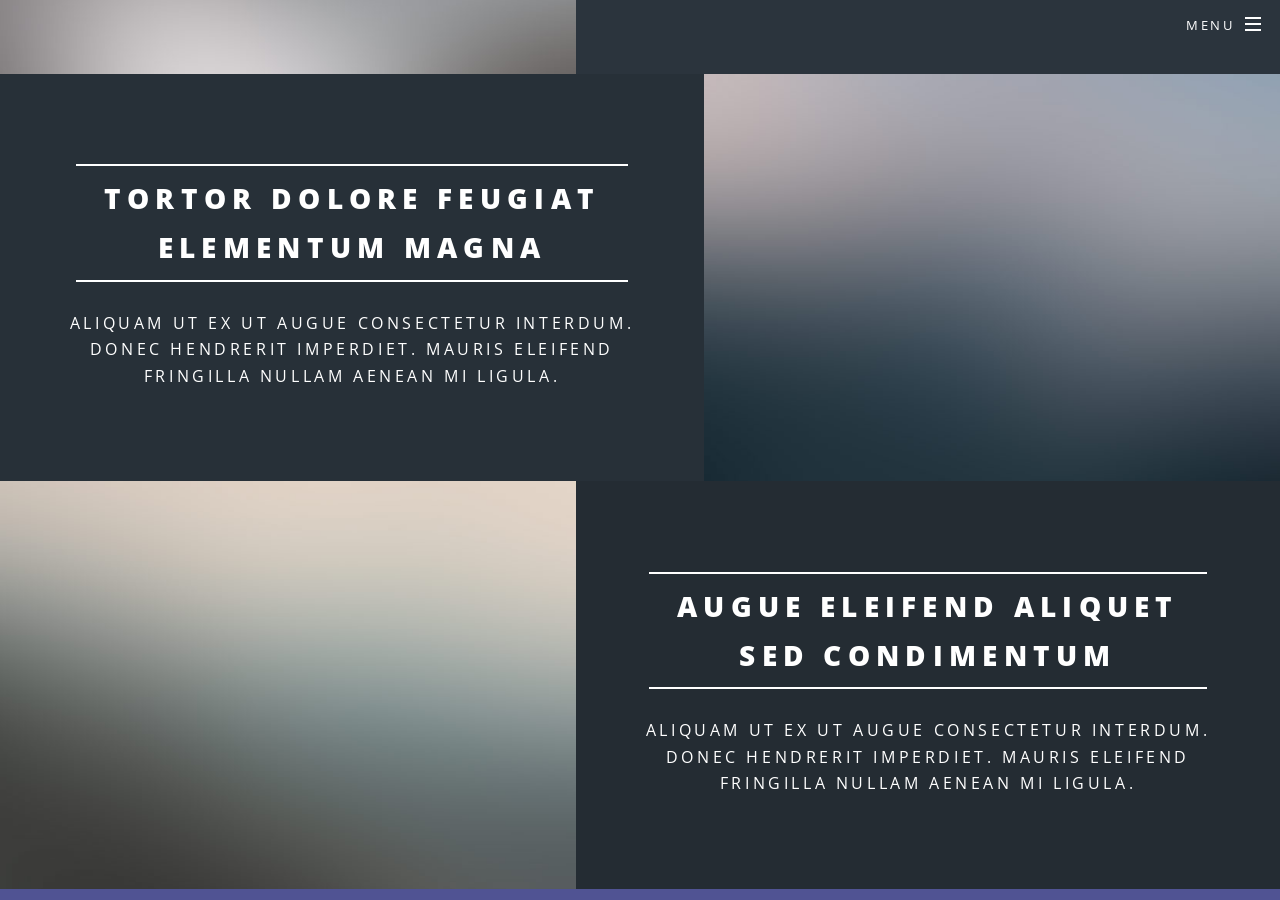
==== commit c8a9c8a3: "Update index.html" ====
--- a/dev/index.html
+++ b/dev/index.html
@@ -6,7 +6,7 @@
 -->
 <html>
 	<head>
-		<title>Spectral by HTML5 UP</title>
+		<title>Proptico | Property Management Platform.</title>
 		<meta charset="utf-8" />
 		<meta name="viewport" content="width=device-width, initial-scale=1, user-scalable=no" />
 		<link rel="stylesheet" href="assets/css/main.css" />
@@ -19,20 +19,34 @@
 
 				<!-- Header -->
 					<header id="header" class="alt">
-						<h1><a href="index.html">Spectral</a></h1>
+						<h1>
+  <a href="index.html">
+    <img src="images/proptico-logo.png" alt="Proptico" style="height:40px;">
+  </a>
+</h1>
 						<nav id="nav">
 							<ul>
 								<li class="special">
 									<a href="#menu" class="menuToggle"><span>Menu</span></a>
 									<div id="menu">
-										<ul>
-											<li><a href="index.html">Home</a></li>
-											<li><a href="generic.html">Generic</a></li>
-											<li><a href="elements.html">Elements</a></li>
-											<li><a href="#">Sign Up</a></li>
-											<li><a href="#">Log In</a></li>
-										</ul>
-									</div>
+  <ul>
+    <li><a href="#features">Features</a></li>
+    <li><a href="#pricing">Pricing</a></li>
+    <li><a href="#about">About</a></li>
+
+    <li>
+      <a href="https://najuchowdhury.bubbleapps.io/login">
+        Login
+      </a>
+    </li>
+
+    <li>
+      <a href="https://najuchowdhury.bubbleapps.io/signup">
+        Start Free Trial
+      </a>
+    </li>
+  </ul>
+</div>
 								</li>
 							</ul>
 						</nav>
@@ -41,17 +55,49 @@
 				<!-- Banner -->
 					<section id="banner">
 						<div class="inner">
-							<h2>Spectral</h2>
-							<p>Another fine responsive<br />
-							site template freebie<br />
-							crafted by <a href="http://html5up.net">HTML5 UP</a>.</p>
-							<ul class="actions special">
-								<li><a href="#" class="button primary">Activate</a></li>
-							</ul>
-						</div>
-						<a href="#one" class="more scrolly">Learn More</a>
-					</section>
-
+							<section id="banner">
+  <div class="inner">
+
+    <h2>Property management. Simplified.</h2>
+
+    <p>
+      Proptico helps landlords and letting agencies manage
+      tenants, rent, maintenance and documents — all in one place.
+    </p>
+
+    <ul class="actions special">
+
+      <li>
+        <a href="https://najuchowdhury.bubbleapps.io/signup"
+        class="button primary">
+        Start Free Trial
+        </a>
+      </li>
+
+      <li>
+        <a href="#demo" class="button">
+        Book a Demo
+        </a>
+      </li>
+
+    </ul>
+
+  </div>
+</section>
+
+							<section id="product">
+
+  <div class="inner">
+
+    <h2>See Proptico in action</h2>
+
+    <span class="image fit">
+      <img src="images/dashboard.png" alt="Proptico dashboard">
+    </span>
+
+  </div>
+
+</section>
 				<!-- One -->
 					<section id="one" class="wrapper style1 special">
 						<div class="inner">
@@ -171,4 +217,4 @@
 			<script src="assets/js/main.js"></script>
 
 	</body>
-</html>+</html>
